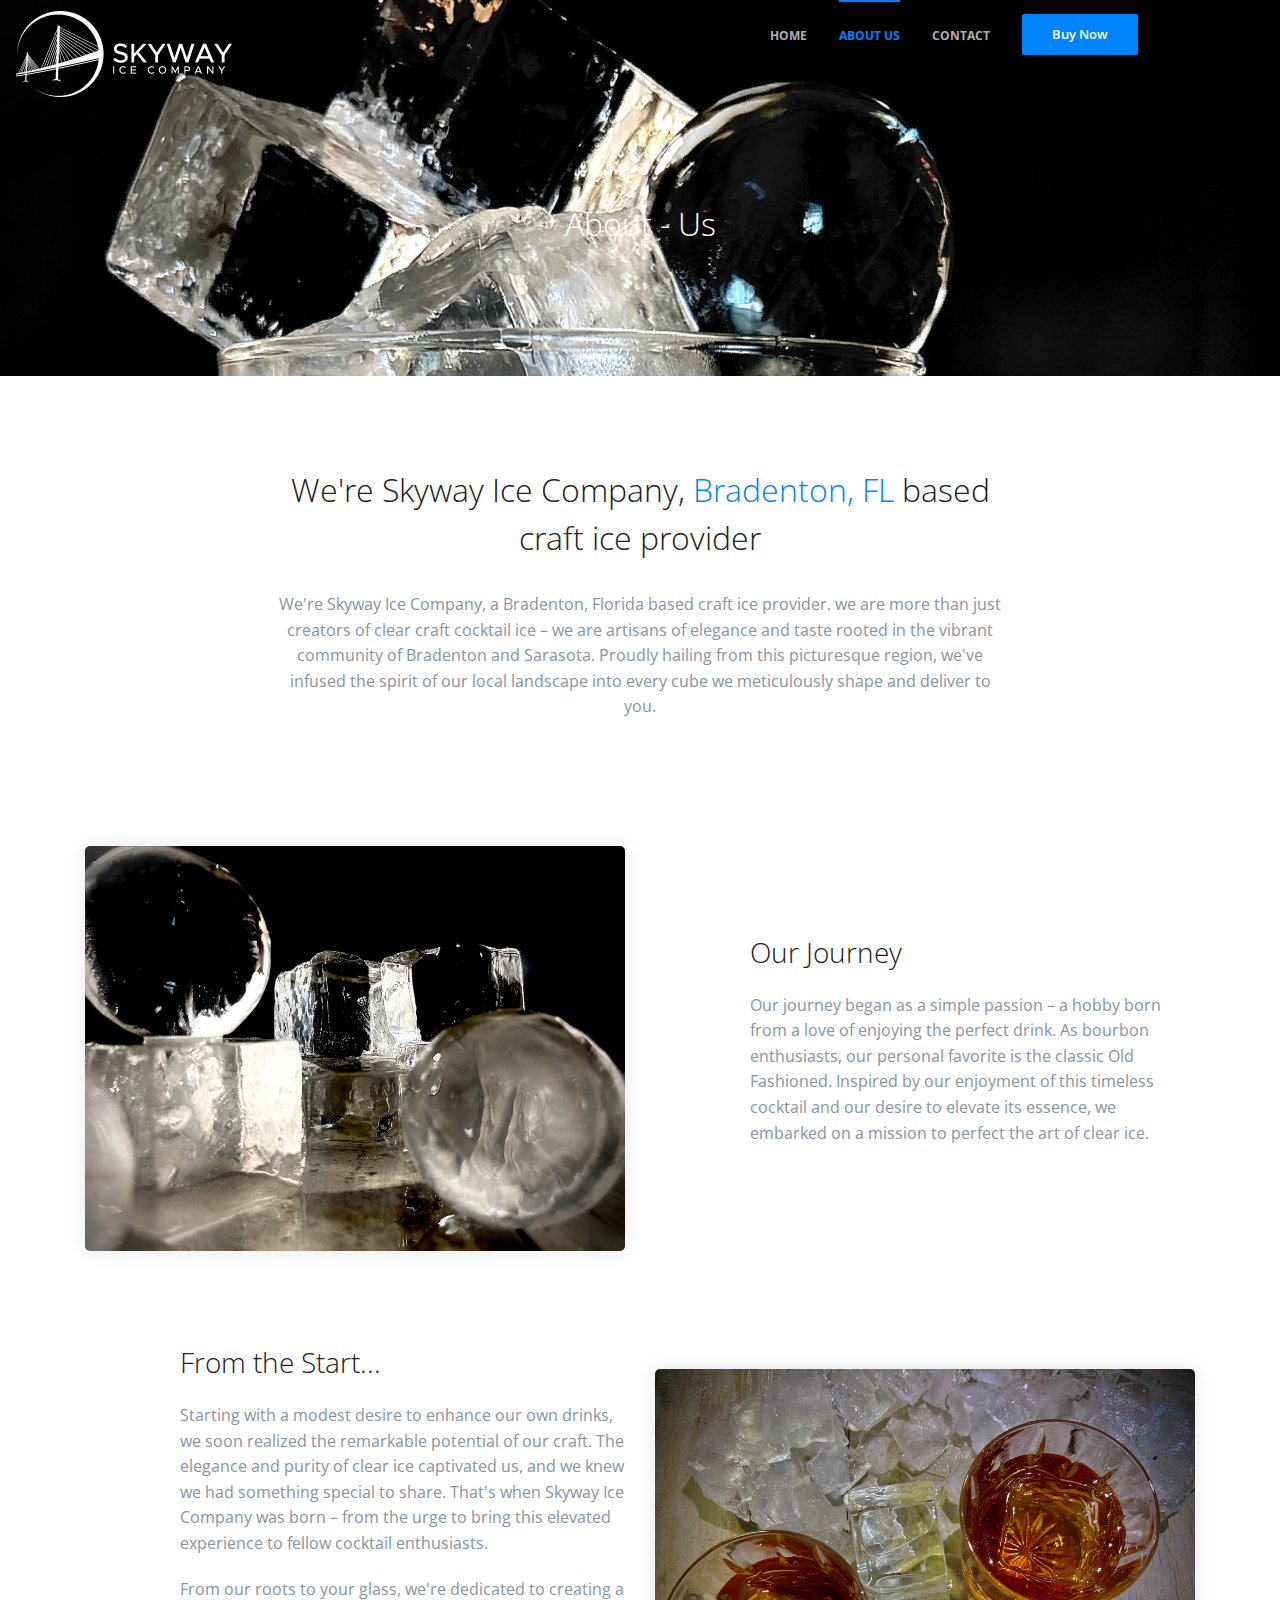
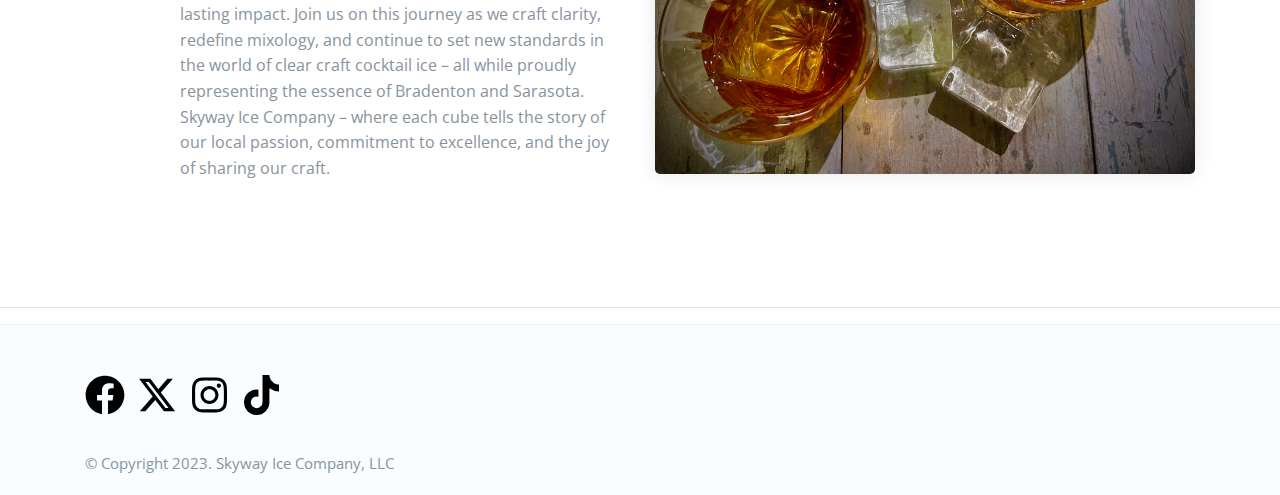
==== about.html @ d59b42d1 "next version" ====
<!-- SkywayHeader -->
<!DOCTYPE html>
<html lang="en">
<head>
    <meta charset="utf-8">
    <meta http-equiv="X-UA-Compatible" content="IE=edge">
    <meta name="viewport" content="width=device-width, initial-scale=1">
    <!-- The above 3 meta tags *must* come first in the head; any other head content must come *after* these tags -->
    <title>Skyway Ice Company</title>

    <!-- Bootstrap -->
    <link href="css/plugins/plugins.css" rel="stylesheet">
    <link href="plugins/ytplayer/jquery.mb.YTPlayer.min.css" rel="stylesheet">
    <!--dz parallaxer-->
    <link href="plugins/dzsparallaxer/dzsparallaxer.css" rel="stylesheet">
    <link href="plugins/dzsparallaxer/scroller.css" rel="stylesheet">
    <link href="plugins/dzsparallaxer/advancedscroller/plugin.css" rel="stylesheet">
    <!-- load css for cubeportfolio -->
    <link rel="stylesheet" type="text/css" href="plugins/cubeportfolio/css/cubeportfolio.min.css">
    <!--main css file-->
    <link href="css/style.css" rel="stylesheet">
    <link href="css/skywayice.css" rel="stylesheet">
    <!-- HTML5 shim and Respond.js for IE8 support of HTML5 elements and media queries -->
    <!-- WARNING: Respond.js doesn't work if you view the page via file:// -->
    <!--[if lt IE 9]>
      <script src="https://oss.maxcdn.com/html5shiv/3.7.2/html5shiv.min.js"></script>
      <script src="https://oss.maxcdn.com/respond/1.4.2/respond.min.js"></script>
    <![endif]-->
</head>
<body>
    <nav b-mib6rs82g8 class="navbar navbar-expand-lg navbar-light navbar-transparent navbar-sticky">
        <a b-mib6rs82g8 class="navbar-brand" href="index.html">
            <img b-mib6rs82g8 src="images/logo-light.png" alt="" class="logo-visible-desktop logo-default">
            <img b-mib6rs82g8 src="images/logo.png" alt="" class="logo-hidden-desktop logo-scroll">
        </a>
        <button b-mib6rs82g8 class="navbar-toggler" type="button" data-toggle="collapse" data-target="#navbarCollapse" aria-controls="navbarCollapse" aria-expanded="false" aria-label="Toggle navigation">
            <span b-mib6rs82g8 class="navbar-toggler-icon"></span>
        </button>
        <div b-mib6rs82g8 class="collapse navbar-collapse" id="navbarCollapse">
            <ul b-mib6rs82g8 class="navbar-nav  ml-auto">
                <li b-mib6rs82g8 class="nav-item ">
                    <a b-mib6rs82g8 class="nav-link" href="index.html">Home</a>
                </li>
                <li b-mib6rs82g8 class="nav-item active">
                    <a b-mib6rs82g8 class="nav-link" href="about.html">About Us</a>
                </li>
                <li b-mib6rs82g8 class="nav-item ">
                    <a b-mib6rs82g8 class="nav-link" href="contact.html">Contact</a>
                </li>
                <li b-mib6rs82g8 class="nav-item"><a b-mib6rs82g8 href="order.html" class=" btn btn-primary btn-lg">Buy Now</a></li>
            </ul>
        </div>
    </nav><!--/footer-->
    <!-- /SkywayHeader -->
    <div class="dzsparallaxer auto-init height-is-based-on-content " data-options='{   direction: "reverse"}'>
    <div class="divimage dzsparallaxer--target " style="width: 101%; height: 130%; background-image: url(images/ice_blackbg_1920x1000.jpg)">
    </div>

    <div class="container pt100 pb70">
        <div class="row pb50">
            <div class="col-md-8 ml-auto mr-auto wow bounceIn" data-wow-delay=".2s">
                <h3 class="h1 text-center font300  pt100 text-white">About - Us</h3>
            </div>
        </div>
    </div>
</div><!--parallax-->
<!--/.page-title-->

<div class="container pt90 pb60">
    <div class="row mb50">
        <div class="col-md-8 mr-auto ml-auto text-center">
            <h2 class="mb30">We're Skyway Ice Company, <span class='text-primary'>Bradenton, FL</span> based craft ice provider</h2>
            <p class="lead">
                We're Skyway Ice Company, a Bradenton, Florida based craft ice provider. we are more than just creators of clear craft cocktail ice – we are artisans of elegance and taste rooted in the vibrant community of Bradenton and Sarasota. Proudly hailing from this picturesque region, we've infused the spirit of our local landscape into every cube we meticulously shape and deliver to you.
            </p>
            
        </div>
    </div><!--row-->

</div>
<div class='container'>
    <div class='row'>
        <div class='col-md-12'>
            <div class='feature-col mb90'>
                <div class='row align-items-center'>
                    <div class='col-lg-6'>
                        <img src='images/aboutus_1.jpg' alt='' class='img-fluid'>
                    </div>
                    <div class='col-lg-5 ml-auto pt50-md'>
                        <h3 class="mb20">Our Journey </h3>
                        <p class='lead mb20'>
                            Our journey began as a simple passion – a hobby born from a love of enjoying the perfect drink. As bourbon enthusiasts, our personal favorite is the classic Old Fashioned. Inspired by our enjoyment of this timeless cocktail and our desire to elevate its essence, we embarked on a mission to perfect the art of clear ice.
                        </p>                        
                    </div>
                </div>
            </div><!--feature col-->
            <div class='feature-col mb90'>
                <div class='row align-items-center'>
                    
                    <div class='col-lg-5 ml-auto pt50-md'>
                        <h3 class="mb20">From the Start... </h3>
                        
                        <p class='lead mb20'>
                            Starting with a modest desire to enhance our own drinks, we soon realized the remarkable potential of our craft. The elegance and purity of clear ice captivated us, and we knew we had something special to share. That's when Skyway Ice Company was born – from the urge to bring this elevated experience to fellow cocktail enthusiasts.
                        </p>
                        <p class='lead mb20'>
                            From our roots to your glass, we're dedicated to creating a lasting impact. Join us on this journey as we craft clarity, redefine mixology, and continue to set new standards in the world of clear craft cocktail ice – all while proudly representing the essence of Bradenton and Sarasota. Skyway Ice Company – where each cube tells the story of our local passion, commitment to excellence, and the joy of sharing our craft.
                        </p>
                    </div>
                    <div class='col-lg-6'>
                        <img src='images/aboutus_2.jpg' alt='' class='img-fluid'>
                    </div>
                </div>
            </div><!--feature col-->
        </div>
    </div>
</div>
<hr>

    <!-- SkywayFooter -->
    <footer b-mib6rs82g8 class="footer">
        <div b-mib6rs82g8 class="container">
            <div b-mib6rs82g8 class="row">
                <div b-mib6rs82g8 class="col-md-12 col-lg-6">
                    <ul b-mib6rs82g8 class="social list-inline mb30">
                        <li b-mib6rs82g8 class="list-inline-item">
                            <a b-mib6rs82g8 href="https://www.facebook.com/skywayice">
                                <svg b-mib6rs82g8 xmlns="http://www.w3.org/2000/svg" height="2em" viewBox="0 0 512 512"><!--! Font Awesome Free 6.4.2 by fontawesome - https://fontawesome.com License - https://fontawesome.com/license (Commercial License) Copyright 2023 Fonticons, Inc. --><path b-mib6rs82g8 d="M504 256C504 119 393 8 256 8S8 119 8 256c0 123.78 90.69 226.38 209.25 245V327.69h-63V256h63v-54.64c0-62.15 37-96.48 93.67-96.48 27.14 0 55.52 4.84 55.52 4.84v61h-31.28c-30.8 0-40.41 19.12-40.41 38.73V256h68.78l-11 71.69h-57.78V501C413.31 482.38 504 379.78 504 256z" /></svg>
                            </a>
                        </li>
                        <li b-mib6rs82g8 class="list-inline-item">
                            <a b-mib6rs82g8 href="https://www.twitter.com/skywayice">
                                <svg b-mib6rs82g8 xmlns="http://www.w3.org/2000/svg" height="2em" viewBox="0 0 512 512"><!--! Font Awesome Free 6.4.2 by fontawesome - https://fontawesome.com License - https://fontawesome.com/license (Commercial License) Copyright 2023 Fonticons, Inc. --><path b-mib6rs82g8 d="M389.2 48h70.6L305.6 224.2 487 464H345L233.7 318.6 106.5 464H35.8L200.7 275.5 26.8 48H172.4L272.9 180.9 389.2 48zM364.4 421.8h39.1L151.1 88h-42L364.4 421.8z" /></svg>
                            </a>
                        </li>
                        <li b-mib6rs82g8 class="list-inline-item">
                            <a b-mib6rs82g8 href="https://www.instagram.com/skywayice">
                                <svg b-mib6rs82g8 xmlns="http://www.w3.org/2000/svg" height="2em" viewBox="0 0 448 512"><!--! Font Awesome Free 6.4.2 by fontawesome - https://fontawesome.com License - https://fontawesome.com/license (Commercial License) Copyright 2023 Fonticons, Inc. --><path b-mib6rs82g8 d="M224.1 141c-63.6 0-114.9 51.3-114.9 114.9s51.3 114.9 114.9 114.9S339 319.5 339 255.9 287.7 141 224.1 141zm0 189.6c-41.1 0-74.7-33.5-74.7-74.7s33.5-74.7 74.7-74.7 74.7 33.5 74.7 74.7-33.6 74.7-74.7 74.7zm146.4-194.3c0 14.9-12 26.8-26.8 26.8-14.9 0-26.8-12-26.8-26.8s12-26.8 26.8-26.8 26.8 12 26.8 26.8zm76.1 27.2c-1.7-35.9-9.9-67.7-36.2-93.9-26.2-26.2-58-34.4-93.9-36.2-37-2.1-147.9-2.1-184.9 0-35.8 1.7-67.6 9.9-93.9 36.1s-34.4 58-36.2 93.9c-2.1 37-2.1 147.9 0 184.9 1.7 35.9 9.9 67.7 36.2 93.9s58 34.4 93.9 36.2c37 2.1 147.9 2.1 184.9 0 35.9-1.7 67.7-9.9 93.9-36.2 26.2-26.2 34.4-58 36.2-93.9 2.1-37 2.1-147.8 0-184.8zM398.8 388c-7.8 19.6-22.9 34.7-42.6 42.6-29.5 11.7-99.5 9-132.1 9s-102.7 2.6-132.1-9c-19.6-7.8-34.7-22.9-42.6-42.6-11.7-29.5-9-99.5-9-132.1s-2.6-102.7 9-132.1c7.8-19.6 22.9-34.7 42.6-42.6 29.5-11.7 99.5-9 132.1-9s102.7-2.6 132.1 9c19.6 7.8 34.7 22.9 42.6 42.6 11.7 29.5 9 99.5 9 132.1s2.7 102.7-9 132.1z" /></svg>
                            </a>
                        </li>
                        <li b-mib6rs82g8 class="list-inline-item">
                            <a b-mib6rs82g8 href="https://www.tiktok.com/@skywayicecompany">
                                <svg b-mib6rs82g8 xmlns="http://www.w3.org/2000/svg" height="2em" viewBox="0 0 448 512"><!--! Font Awesome Free 6.4.2 by fontawesome - https://fontawesome.com License - https://fontawesome.com/license (Commercial License) Copyright 2023 Fonticons, Inc. --><path b-mib6rs82g8 d="M448,209.91a210.06,210.06,0,0,1-122.77-39.25V349.38A162.55,162.55,0,1,1,185,188.31V278.2a74.62,74.62,0,1,0,52.23,71.18V0l88,0a121.18,121.18,0,0,0,1.86,22.17h0A122.18,122.18,0,0,0,381,102.39a121.43,121.43,0,0,0,67,20.14Z" /></svg>
                            </a>
                        </li>
                    </ul>
                    <span b-mib6rs82g8 class="font400">&copy; Copyright 2023. Skyway Ice Company, LLC</span>
                </div><!--/.column-->
            </div><!--/.row-->
        </div><!--/.container-->
    </footer><!--/.footer-->
    <script src="js/bundle/bundle.js" type="text/javascript"></script>
    <script src="js/versa.custom.js"></script>
    
</body>
</html>
<!-- /SkywayFooter -->
---- plugins/dzsparallaxer/dzsparallaxer.css ----
/*
 * Author: Digital Zoom Studio
 * Website: http://digitalzoomstudio.net/
 * Portfolio: http://codecanyon.net/user/ZoomIt/portfolio
 *
 * Version: 1.31
 *
 */
@-webkit-keyframes keyframes-rotate {
  0% {
    transform: rotate(0deg);
    -webkit-transform: rotate(0deg); }
  50% {
    transform: rotate(180deg);
    -webkit-transform: rotate(180deg); }
  100% {
    transform: rotate(360deg);
    -webkit-transform: rotate(360deg); } }
@keyframes keyframes-rotate {
  0% {
    transform: rotate(0deg);
    -webkit-transform: rotate(0deg); }
  50% {
    transform: rotate(180deg);
    -webkit-transform: rotate(180deg); }
  100% {
    transform: rotate(360deg);
    -webkit-transform: rotate(360deg); } }
.dzsparallaxer:not(.mode-oneelement) {
  height: 300px;
  overflow: hidden;
  background-color: #1c1a17;
  position: relative;
  transition-property: height;
  transition-duration: 0.3s;
  -moz-transition-property: height;
  -moz-transition-duration: 0.3s;
  -webkit-transition-property: height;
  -webkit-transition-duration: 0.3s;
  -o-transition-property: height;
  -o-transition-duration: 0.3s;
  -ms-transition-property: height;
  -ms-transition-duration: 0.3s;
  -ms-transition-timing-function: ease-in;
  -webkit-transition-timing-function: ease-in;
  -moz-transition-timing-function: ease-in;
  -o-transition-timing-function: ease-in;
  transition-timing-function: ease-in; }
  .dzsparallaxer:not(.mode-oneelement) .dzsparallaxer--target {
    position: relative; }
  .dzsparallaxer:not(.mode-oneelement) .dzsparallaxer--target.position-absolute {
    position: absolute;
    top: 0;
    left: 0; }
  .dzsparallaxer:not(.mode-oneelement) .dzsparallaxer--blackoverlay {
    position: absolute;
    opacity: 0;
    background-color: rgba(0, 0, 0, 0.9);
    top: 0;
    left: 0;
    width: 100%;
    height: 100%;
    pointer-events: none; }
  .dzsparallaxer:not(.mode-oneelement) .big-text {
    position: absolute;
    text-align: center;
    width: 80%;
    left: 10%;
    font-size: 40px;
    font-weight: 300;
    top: 70px;
    color: #eee;
    line-height: 1.5;
    font-style: italic;
    text-shadow: 1px 1px 1px rgba(0, 0, 0, 0.3);
    opacity: 0.7; }
    .dzsparallaxer:not(.mode-oneelement) .big-text .smaller {
      font-size: 60%; }
  .dzsparallaxer:not(.mode-oneelement) > .container, .dzsparallaxer:not(.mode-oneelement) > .row, .dzsparallaxer:not(.mode-oneelement) > p, .dzsparallaxer:not(.mode-oneelement) > div {
    position: relative; }
  .dzsparallaxer:not(.mode-oneelement) .center-it {
    position: absolute;
    left: 50%;
    top: 50%;
    transform: translate(-50%, -50%);
    -webkit-transform: translate(-50%, -50%);
    -ms-transform: translate(-50%, -50%); }
  .dzsparallaxer:not(.mode-oneelement) .center-it-vertically {
    position: absolute;
    top: 50%;
    transform: translateY(-50%);
    -webkit-transform: translateY(-50%);
    -ms-transform: translateY(-50%);
    padding: 10px; }
  .dzsparallaxer:not(.mode-oneelement) *[class^="dzsprxseparator--"] {
    position: absolute;
    bottom: -1px;
    left: 0;
    width: 100%; }
    .dzsparallaxer:not(.mode-oneelement) *[class^="dzsprxseparator--"] .display-block {
      display: block; }
  .dzsparallaxer:not(.mode-oneelement) *[class^="dzsprxseparator--"].top {
    bottom: auto;
    top: 0; }
  .dzsparallaxer:not(.mode-oneelement) *[class^="dzsprxseparator--"].flippedY {
    transform: scaleY(-1); }
  .dzsparallaxer:not(.mode-oneelement) *[class^="dzsprxseparator--"].flippedX {
    transform: scaleX(-1); }
  .dzsparallaxer:not(.mode-oneelement) *[class^="dzsprxseparator--"].flippedXY {
    transform: scale(-1, -1); }

.dzsparallaxer.wait-readyall .dzsparallaxer--target {
  opacity: 0;
  transition-property: height, opacity;
  transition-duration: 0.5s;
  -moz-transition-property: height, opacity;
  -moz-transition-duration: 0.5s;
  -webkit-transition-property: height, opacity;
  -webkit-transition-duration: 0.5s;
  -o-transition-property: height, opacity;
  -o-transition-duration: 0.5s;
  -ms-transition-property: height, opacity;
  -ms-transition-duration: 0.5s;
  -ms-transition-timing-function: ease-in;
  -webkit-transition-timing-function: ease-in;
  -moz-transition-timing-function: ease-in;
  -o-transition-timing-function: ease-in;
  transition-timing-function: ease-in; }

.dzsparallaxer.mode-oneelement {
  position: relative; }

.dzsparallaxer.wait-readyall.dzsprx-readyall .dzsparallaxer--target {
  opacity: 1;
  visibility: visible; }

.dzsparallaxer.use-loading .dzsparallaxer--target {
  opacity: 0;
  visibility: hidden;
  transition-property: opacity, visibility;
  transition-duration: 0.7s;
  -moz-transition-property: opacity, visibility;
  -moz-transition-duration: 0.7s;
  -webkit-transition-property: opacity, visibility;
  -webkit-transition-duration: 0.7s;
  -o-transition-property: opacity, visibility;
  -o-transition-duration: 0.7s;
  -ms-transition-property: opacity, visibility;
  -ms-transition-duration: 0.7s;
  -ms-transition-timing-function: ease-in;
  -webkit-transition-timing-function: ease-in;
  -moz-transition-timing-function: ease-in;
  -o-transition-timing-function: ease-in;
  transition-timing-function: ease-in; }
.dzsparallaxer.use-loading .preloader-semicircles {
  transition-property: all;
  transition-duration: 0.3s;
  -moz-transition-property: all;
  -moz-transition-duration: 0.3s;
  -webkit-transition-property: all;
  -webkit-transition-duration: 0.3s;
  -o-transition-property: all;
  -o-transition-duration: 0.3s;
  -ms-transition-property: all;
  -ms-transition-duration: 0.3s;
  -ms-transition-timing-function: ease-in;
  -webkit-transition-timing-function: ease-in;
  -moz-transition-timing-function: ease-in;
  -o-transition-timing-function: ease-in;
  transition-timing-function: ease-in; }

.dzsparallaxer.simple-parallax.use-loading .dzsparallaxer--target {
  opacity: 0;
  visibility: hidden; }

.dzsparallaxer.height-is-based-on-content {
  height: auto;
  padding: 0 !important; }
  .dzsparallaxer.height-is-based-on-content .dzs-container {
    padding: 45px 0; }
  .dzsparallaxer.height-is-based-on-content .dzsparallaxer--target {
    position: absolute; }
  .dzsparallaxer.height-is-based-on-content > div {
    position: relative; }

.dzsparallaxer.use-loading.loaded .dzsparallaxer--target {
  opacity: 1;
  visibility: visible; }
.dzsparallaxer.use-loading.loaded .preloader-semicircles {
  transform: translate3d(0, -50px, 0);
  opacity: 0;
  visibility: hidden; }

.dzsparallaxer.allbody {
  width: 100%;
  height: 100%;
  position: fixed;
  top: 0;
  left: 0;
  z-index: -1; }

.divimage {
  background-size: cover;
  background-position: center center; }

.dzsparallaxer.is-ie-11 .simple-parallax-inner {
  clip: auto; }
  .dzsparallaxer.is-ie-11 .simple-parallax-inner .divimage.dzsparallaxer--target {
    background-attachment: fixed;
    position: relative; }

.dzsparallaxer.simple-parallax {
  overflow: hidden;
  -webkit-backface-visibility: hidden;
  -moz-backface-visibility: hidden;
  backface-visibility: hidden; }
  .dzsparallaxer.simple-parallax .simple-parallax-inner {
    position: absolute;
    top: 0;
    left: 0;
    width: 100%;
    height: 100%;
    clip: rect(0, auto, auto, 0); }
  .dzsparallaxer.simple-parallax .dzsparallaxer--target {
    position: static;
    top: 0;
    left: 0;
    width: 100%;
    height: 100%;
    position: fixed;
    pointer-events: none;
    -webkit-backface-visibility: hidden;
    -moz-backface-visibility: hidden;
    backface-visibility: hidden; }
  .dzsparallaxer.simple-parallax .simple-parallax-inner.is-image {
    position: absolute;
    top: 0;
    left: 0;
    width: 100%;
    height: 100%;
    clip: auto; }
    .dzsparallaxer.simple-parallax .simple-parallax-inner.is-image > .divimage {
      position: absolute;
      background-attachment: fixed;
      background-repeat: no-repeat; }
  .dzsparallaxer.simple-parallax.simple-parallax--is-only-image .simple-parallax-inner {
    position: absolute;
    top: 0;
    left: 0;
    width: 100%;
    height: 100%;
    clip: auto; }
    .dzsparallaxer.simple-parallax.simple-parallax--is-only-image .simple-parallax-inner > .divimage {
      position: absolute;
      background-attachment: fixed; }
  .dzsparallaxer.simple-parallax.simple-parallax--is-only-image.under-500 .simple-parallax-inner > .divimage {
    background-attachment: local; }

.blur-it {
  filter: blur(20px);
  -webkit-filter: blur(20px); }

.dzsparallaxer div.semi-black-overlay {
  position: absolute;
  top: 0;
  left: 0;
  width: 100%;
  height: 100%;
  background: -moz-linear-gradient(top, rgba(0, 0, 0, 0.2) 0%, rgba(0, 0, 0, 0.6) 100%);
  background: -webkit-gradient(linear, left top, left bottom, color-stop(0%, rgba(0, 0, 0, 0.2)), color-stop(100%, rgba(0, 0, 0, 0.6)));
  background: -webkit-linear-gradient(top, rgba(0, 0, 0, 0.2) 0%, rgba(0, 0, 0, 0.6) 100%);
  background: -o-linear-gradient(top, rgba(0, 0, 0, 0.2) 0%, rgba(0, 0, 0, 0.6) 100%);
  background: -ms-linear-gradient(top, rgba(0, 0, 0, 0.2) 0%, rgba(0, 0, 0, 0.6) 100%);
  background: linear-gradient(to bottom, rgba(0, 0, 0, 0.2) 0%, rgba(0, 0, 0, 0.6) 100%);
  filter: progid:DXImageTransform.Microsoft.gradient( startColorstr='#33000000', endColorstr='#99000000',GradientType=0 ); }

.radial-bg {
  position: absolute; }

.color-white {
  color: #fff; }

.row-inline {
  font-size: 0; }
  .row-inline .col-md-6 {
    font-size: 15px;
    display: inline-block;
    vertical-align: middle;
    float: none; }

.dzs-row-inline {
  font-size: 0; }
  .dzs-row-inline .dzs-col-md-6 {
    font-size: 13px;
    display: inline-block;
    vertical-align: middle;
    float: none; }

@media (max-width: 992px) {
  .row-inline .col-md-6 {
    width: 100%;
    margin-bottom: 15px;
    padding: 0 30px 15px; } }
.separator-black-grey polygon, .separator-black-grey polyline, .separator-black-grey path {
  fill: #222; }

.separator-white-grey polygon, .separator-white-grey polyline, .separator-white-grey path {
  fill: #ddd; }

.dzs-container {
  padding-right: 15px;
  padding-left: 15px;
  margin-right: auto;
  margin-left: auto;
  max-width: 1170px;
  margin: 0 auto; }

.dzs-row {
  margin-right: -15px;
  margin-left: -15px; }

.dzs-col-md-6 {
  width: 50%;
  float: left;
  min-height: 1px;
  padding-right: 15px;
  padding-left: 15px; }

@-webkit-keyframes preloader-semicircles-tween {
  0% {
    transform: rotate(0deg);
    -webkit-transform: rotate(0deg); }
  50% {
    transform: rotate(180deg);
    -webkit-transform: rotate(180deg); }
  100% {
    transform: rotate(360deg);
    -webkit-transform: rotate(360deg); } }
@keyframes preloader-semicircles-tween {
  0% {
    transform: rotate(0deg);
    -webkit-transform: rotate(0deg); }
  50% {
    transform: rotate(180deg);
    -webkit-transform: rotate(180deg); }
  100% {
    transform: rotate(360deg);
    -webkit-transform: rotate(360deg); } }
.preloader-semicircles {
  width: 15px;
  height: 15px;
  background: rgba(230, 50, 50, 0.9);
  border-radius: 50px;
  position: absolute;
  top: 50%;
  left: 50%;
  opacity: 0.7;
  visibility: visible;
  pointer-events: none;
  margin-left: -15px;
  margin-right: -15px;
  animation: preloader-semicircles-tween 1.4s infinite linear;
  -webkit-animation: preloader-semicircles-tween 1.4s infinite linear; }

body .dzsparallaxer .preloader-semicircles {
  position: absolute; }

.preloader-semicircles:after {
  position: absolute;
  width: 25px;
  height: 25px;
  border-top: 5px solid #c83232;
  border-bottom: 5px solid #c83232;
  border-left: 5px solid transparent;
  border-right: 5px solid transparent;
  border-radius: 25px;
  content: '';
  top: -10px;
  left: -10px;
  box-sizing: content-box; }

.center-it {
  position: absolute;
  left: 50%;
  top: 50%;
  transform: translate(-50%, -50%);
  -webkit-transform: translate(-50%, -50%);
  -ms-transform: translate(-50%, -50%); }

.dzs-colcontainer {
  margin-left: -15px;
  margin-right: -15px;
  -moz-box-sizing: border-box;
  -webkit-box-sizing: border-box;
  box-sizing: border-box; }

.dzs-colcontainer-w {
  width: 1230px;
  padding: 0 30px;
  max-width: 100%;
  min-height: 1px; }

.dzs-colcontainer.row-inline {
  font-size: 0; }
  .dzs-colcontainer.row-inline *[class*="dzs-col-"] {
    float: none;
    display: inline-block;
    font-size: 13px;
    vertical-align: middle; }

.dzs-colcontainer:after {
  display: block;
  content: "";
  clear: both; }

*[class*="dzs-col-"] {
  float: left;
  padding-left: 15px;
  padding-right: 15px; }

.dzs-col-3 {
  width: 25%;
  padding-left: 15px;
  padding-right: 15px; }

.dzs-col-4 {
  width: 33.3%;
  padding-left: 15px;
  padding-right: 15px; }

.dzs-col-8 {
  width: 66.6%;
  padding-left: 15px;
  padding-right: 15px; }

.dzs-col-6 {
  width: 50%;
  padding-left: 15px;
  padding-right: 15px; }

.dzs-col-12 {
  width: 100%;
  padding-left: 15px;
  padding-right: 15px; }

.dzsparallaxer--team-members-con {
  width: 70%;
  max-width: 1100px;
  margin: 0 auto; }

.dzsparallaxer.under-760 .dzsparallaxer--team-members-con {
  width: 100%; }

.dzsparallaxer--team-member-con {
  text-align: center; }
  .dzsparallaxer--team-member-con img {
    max-width: 100%; }
  .dzsparallaxer--team-member-con .team-member--title {
    color: #fff;
    text-transform: uppercase;
    margin-top: 15px;
    line-height: 1;
    font-size: 15px; }
  .dzsparallaxer--team-member-con .team-member--subtitle {
    opacity: 0.5;
    margin-top: 10px;
    line-height: 1.5;
    background-color: #FFFFFF;
    color: #111;
    padding: 5px; }

.center-it {
  position: absolute;
  top: 50%;
  left: 50%;
  transform: translate(-50%, -50%);
  -webkit-transform: translate(-50%, -50%); }

.black-leg-bar {
  height: 2px;
  left: -20px;
  background-color: #222222;
  width: 40px; }

.white-leg-bar {
  height: 2px;
  left: -20px;
  background-color: #ffffff;
  width: 40px; }

.light-grey-box, .lighter-grey-box, .dark-grey-box, .darker-grey-box, .white-white-box {
  background-color: #ccc;
  color: #222;
  padding: 20px;
  font-size: 17px;
  line-height: 1.8; }

.dark-grey-box {
  background-color: #444444;
  color: #ffffff; }

.darker-grey-box {
  background-color: #333;
  color: #ffffff; }

.lighter-grey-box {
  background-color: #dddddd; }

.offset-left-10px {
  margin-left: -10px; }

.offset-right-10px {
  margin-right: -10px; }

.white-white-box {
  background-color: #ffffff; }

.dzsparallaxer.blockquote-box {
  padding: 25px 30px 20px;
  font-size: 23px;
  font-weight: 300;
  font-style: italic; }
  .dzsparallaxer.blockquote-box p:last-child {
    margin-bottom: 0; }

.dzsparallaxer.blockquote-box:before, .dzsparallaxer.blockquote-box:after {
  content: "";
  background: url('data:image/svg+xml;utf8,<svg version="1.1" id="Layer_1" xmlns="http://www.w3.org/2000/svg" xmlns:xlink="http://www.w3.org/1999/xlink" x="0px" y="0px" width="22px" height="22px" viewBox="0 0 30 30" enable-background="new 0 0 30 30" xml:space="preserve"> <g> <path d="M13.645,8.35c-2.256,2.016-3.384,4.068-3.384,6.156c0,2.088,0.864,3.733,2.592,4.932c-0.048,1.152-0.444,2.124-1.188,2.916 c-0.745,0.792-1.645,1.188-2.7,1.188c-2.64,0-3.96-1.439-3.96-4.319c0-1.968,0.731-4.115,2.196-6.444 c1.464-2.328,3.348-4.14,5.651-5.436L13.645,8.35z M24.085,8.35c-2.257,2.016-3.384,4.068-3.384,6.156 c0,2.088,0.864,3.733,2.592,4.932c-0.049,1.152-0.444,2.124-1.188,2.916c-0.745,0.792-1.646,1.188-2.7,1.188 c-2.641,0-3.96-1.439-3.96-4.319c0-1.968,0.73-4.115,2.195-6.444c1.464-2.328,3.349-4.14,5.652-5.436L24.085,8.35z"/> </g> </svg>');
  position: absolute;
  top: 5px;
  left: 5px;
  width: 22px;
  height: 22px;
  opacity: 0.5; }

.dzsparallaxer.blockquote-box:after {
  content: "";
  top: auto;
  left: auto;
  right: 5px;
  bottom: 5px;
  transform: scaleX(-1); }

/*# sourceMappingURL=dzsparallaxer.css.map */
---- plugins/dzsparallaxer/scroller.css ----
/*
 * Author: Digital Zoom Studio
 * Website: http://digitalzoomstudio.net/
 * Portfolio: http://codecanyon.net/user/ZoomIt/portfolio
 *
 * Version: 5.01
 */
/*functional styling*/
.scroller-con {
  position: relative;
  width: 100%;
  height: 200px;
  opacity: 0;
  transition-property: opacity, visibility, top;
  transition-duration: 0.3s;
  transition-timing-function: ease-out;
  -moz-transition-property: opacity, visibility, top;
  -moz-transition-duration: 0.3s;
  -moz-transition-timing-function: ease-out;
  -webkit-transition-property: opacity, visibility, top;
  -webkit-transition-duration: 0.3s;
  -webkit-transition-timing-function: ease-out;
  -o-transition-property: opacity, visibility, top;
  -o-transition-duration: 0.3s;
  -o-transition-timing-function: ease-out;
  -ms-transition-property: opacity, visibility, top;
  -ms-transition-duration: 0.3s;
  -ms-transition-timing-function: ease-out;
  -moz-box-sizing: border-box;
  -webkit-box-sizing: border-box;
  box-sizing: border-box; }
  .scroller-con * {
    -moz-box-sizing: border-box;
    -webkit-box-sizing: border-box;
    box-sizing: border-box; }
  .scroller-con .scroller {
    overflow: hidden;
    position: absolute;
    left: 0;
    top: 0;
    width: 100%;
    height: 100%; }
    .scroller-con .scroller .inner {
      position: absolute !important; }
    .scroller-con .scroller .real-inner {
      position: absolute;
      top: 0;
      left: 0; }
  .scroller-con .scrollbar .scrollbary.animatetoptoo {
    transition-property: opacity, visibility, top;
    transition-duration: 0.3s;
    transition-timing-function: ease-out;
    -moz-transition-property: opacity, visibility, top;
    -moz-transition-duration: 0.3s;
    -moz-transition-timing-function: ease-out;
    -webkit-transition-property: opacity, visibility, top;
    -webkit-transition-duration: 0.3s;
    -webkit-transition-timing-function: ease-out;
    -o-transition-property: opacity, visibility, top;
    -o-transition-duration: 0.3s;
    -o-transition-timing-function: ease-out;
    -ms-transition-property: opacity, visibility, top;
    -ms-transition-duration: 0.3s;
    -ms-transition-timing-function: ease-out; }
  .scroller-con .scroller::-webkit-scrollbar {
    display: none; }

.scroller-con.safe {
  opacity: 1; }

.scroller-con.type-scrollTop {
  overflow: hidden;
  height: auto; }
  .scroller-con.type-scrollTop .scrollbary_bg, .scroller-con.type-scrollTop .scrollbary {
    position: fixed; }

.scroller-con.dzsscr-inited {
  opacity: 1; }

.inner.inner-for-horizontal {
  white-space: nowrap;
  width: auto; }
  .inner.inner-for-horizontal > img {
    max-width: none; }

.scroller-con.auto-height {
  height: auto; }
  .scroller-con.auto-height .scroller {
    position: relative;
    height: auto; }
    .scroller-con.auto-height .scroller .inner {
      position: relative !important;
      display: inline-block; }
    .scroller-con.auto-height .scroller .real-inner {
      position: relative;
      top: 0;
      left: 0; }
  .scroller-con.auto-height .scroller::-webkit-scrollbar {
    display: none; }

.scroller-con.overflow-visible .scroller {
  overflow: visible; }

.scroller-con.overflow-x-visible .scroller {
  overflow: visible;
  overflow-y: hidden;
  overflow-x: visible; }

.scroller-con.easing .inner {
  transition-property: left, top;
  transition-duration: 0.3s;
  transition-timing-function: ease-out;
  -moz-transition-property: left, top;
  -moz-transition-duration: 0.3s;
  -moz-transition-timing-function: ease-out;
  -webkit-transition-property: left, top;
  -webkit-transition-duration: 0.3s;
  -webkit-transition-timing-function: ease-out;
  -o-transition-property: left, top;
  -o-transition-duration: 0.3s;
  -o-transition-timing-function: ease-out;
  -ms-transition-property: left, top;
  -ms-transition-duration: 0.3s;
  -ms-transition-timing-function: ease-out; }

.scroller-con .scrollbar.easing > * {
  transition-property: left, top;
  transition-duration: 0.7s;
  transition-timing-function: ease-out;
  -moz-transition-property: left, top;
  -moz-transition-duration: 0.7s;
  -moz-transition-timing-function: ease-out;
  -webkit-transition-property: left, top;
  -webkit-transition-duration: 0.7s;
  -webkit-transition-timing-function: ease-out;
  -o-transition-property: left, top;
  -o-transition-duration: 0.7s;
  -o-transition-timing-function: ease-out;
  -ms-transition-property: left, top;
  -ms-transition-duration: 0.7s;
  -ms-transition-timing-function: ease-out; }

.scroller-con .scrollbary {
  position: absolute;
  cursor: pointer; }

.scroller-con .scrollbary_bg {
  position: absolute;
  cursor: pointer; }

.scroller-con .scrollbarx {
  position: absolute;
  cursor: pointer; }

.scroller-con .scrollbarx_bg {
  position: absolute;
  cursor: pointer; }

.scroller-con.swipe-enabled {
  cursor: move;
  cursor: -moz-grab;
  cursor: grab;
  cursor: url(styleimg/openhand.cur) 4 4, move; }

.scroller-con.swipe-enabled.closedhand {
  cursor: url(styleimg/closedhand.cur) 4 4, move; }

/*estethic styling*/
/* skin_default */
.scroller-con.skin_default .scrollbarx {
  width: 60px;
  height: 7px;
  left: 0;
  bottom: -10px;
  background: #5896c6;
  border-radius: 2px; }
.scroller-con.skin_default .scrollbarx_bg {
  height: 7px;
  left: 0;
  bottom: -10px;
  background: #eee;
  border-radius: 5px; }
.scroller-con.skin_default .scrollbary {
  width: 10px;
  height: 60px;
  top: 0;
  right: -11px;
  background: #5896c6;
  border-radius: 2px; }
.scroller-con.skin_default .scrollbary_bg {
  width: 10px;
  top: 0;
  right: -11px;
  background: #eee;
  border-radius: 5px; }

.scroller-con.dir-ver .scroller {
  width: calc(100% - 16px); }

.scroller-con.skin_apple.dir-ver .scroller {
  width: 100%; }

/* skin_alternate */
.scroller-con.skin_alternate {
  margin-bottom: 40px; }
  .scroller-con.skin_alternate .scrollbarx {
    width: 200px;
    height: 30px;
    left: 0;
    bottom: -30px;
    background: yellow; }
  .scroller-con.skin_alternate .scrollbarx_bg {
    height: 30px;
    left: 0;
    bottom: -30px;
    background: #000; }
  .scroller-con.skin_alternate .scrollbary {
    width: 7px;
    height: 60px;
    top: 0;
    right: -10px;
    background: transparent url("styleimg/scroller1.png"); }
  .scroller-con.skin_alternate .scrollbary_bg {
    width: 7px;
    top: 0;
    right: -10px;
    background: #eee; }

/*Skin 3*/
.scroller-con.skin_blackwhite {
  margin-top: 30px; }

.scroller-con.skin_blackwhite .scrollbarx {
  position: absolute;
  width: 35px;
  height: 10px;
  left: 0;
  top: -15px;
  background: url("styleimg/s3scrollerx.png");
  cursor: pointer; }

.scroller-con.skin_blackwhite .scrollbarx_bg {
  position: absolute;
  height: 1px;
  left: 0;
  top: -10px;
  background: #eee;
  cursor: pointer; }

.scroller-con.skin_blackwhite .scrollbary {
  width: 10px;
  height: 35px;
  top: 0;
  right: -15px;
  background: url("styleimg/s3scrollery.png"); }

.scroller-con.skin_blackwhite .scrollbary_bg {
  position: absolute;
  width: 1px;
  top: 0;
  right: -10px;
  background: #fff;
  cursor: pointer; }

/*======Skin-Progress*/
.scroller-con.skin_progress .scrollbarx {
  width: 60px;
  height: 19px;
  left: 0;
  bottom: -20px;
  background-image: url("styleimg/progress.png");
  border-radius: 15px; }

.scroller-con.skin_progress .scrollbarx_bg {
  height: 19px;
  left: 0;
  bottom: -20px;
  background: #191d21;
  border-radius: 15px;
  border: 1px solid #1a1a1a;
  box-shadow: 0 0 4px 0px rgba(0, 0, 0, 0.3);
  -moz-box-sizing: border-box;
  -webkit-box-sizing: border-box;
  box-sizing: border-box; }

.scroller-con.skin_progress .scrollbary {
  width: 19px;
  height: 60px;
  top: 0;
  right: -28px;
  background-image: url("styleimg/progressy.png");
  border-radius: 15px; }

.scroller-con.skin_progress .scrollbary_bg {
  width: 19px;
  top: 0;
  right: -28px;
  background: #191d21;
  border-radius: 15px;
  border: 1px solid #1a1a1a;
  box-shadow: 0 0 4px 0px rgba(0, 0, 0, 0.3);
  -moz-box-sizing: border-box;
  -webkit-box-sizing: border-box;
  box-sizing: border-box; }

/*======Skin_ProgressBox*/
.scroller-con.skin_progressbox .scrollbarx {
  width: 60px;
  height: 19px;
  left: 0;
  bottom: -16px;
  background-image: url("styleimg/progressblue.png"); }

.scroller-con.skin_progressbox .scrollbarx_bg {
  height: 19px;
  left: 0;
  bottom: -16px;
  background: #191d21;
  border: 1px solid #1a1a1a;
  box-shadow: 0 0 4px 0px rgba(0, 0, 0, 0.3);
  -moz-box-sizing: border-box;
  -webkit-box-sizing: border-box;
  box-sizing: border-box; }

.scroller-con.skin_progressbox .scrollbary {
  width: 19px;
  height: 60px;
  top: 0;
  right: -28px;
  background-image: url("styleimg/progressy.png");
  border-radius: 15px; }

.scroller-con.skin_progressbox .scrollbary_bg {
  width: 19px;
  top: 0;
  right: -28px;
  background: #191d21;
  border: 1px solid #1a1a1a;
  box-shadow: 0 0 4px 0px rgba(0, 0, 0, 0.3);
  -moz-box-sizing: border-box;
  -webkit-box-sizing: border-box;
  box-sizing: border-box; }

/*skin slider*/
.scroller-con.skin_slider .scrollbarx {
  width: 60px;
  height: 7px;
  left: 0;
  bottom: -10px;
  background: #5896c6;
  border-radius: 2px; }

.scroller-con.skin_slider .scrollbarx_bg {
  height: 7px;
  left: 0;
  bottom: -10px;
  background: #eee;
  border-radius: 5px; }

.scroller-con.skin_slider .scrollbary {
  width: 30px;
  height: 30px;
  top: 0;
  right: -30px;
  background-image: url("styleimg/handle.png");
  background-repeat: no-repeat;
  background-position: center center; }

.scroller-con.skin_slider .scrollbary_bg {
  width: 7px;
  top: 0;
  right: -18px;
  background: #282a31;
  border-radius: 15px;
  border: 1px solid #1a1a1a;
  box-shadow: 0 0 4px 0px rgba(0, 0, 0, 0.3);
  -moz-box-sizing: border-box;
  -webkit-box-sizing: border-box;
  box-sizing: border-box; }

.scroller-con.skin_slider.scrollbars-inset .scrollbary {
  right: 0px; }
.scroller-con.skin_slider.scrollbars-inset .scrollbary_bg {
  right: 0px; }
.scroller-con.skin_slider.scrollbars-inset .scrollbarx {
  bottom: 0px; }
.scroller-con.skin_slider.scrollbars-inset .scrollbarx_bg {
  bottom: 10px; }

/*skin slider*/
.scroller-con.skin_slider .scrollbarx {
  width: 30px;
  height: 30px;
  left: 0;
  bottom: -31px;
  background-color: transparent;
  background-image: url("styleimg/handle.png");
  background-repeat: no-repeat;
  background-position: center center; }

.scroller-con.skin_slider .scrollbarx_bg {
  height: 7px;
  left: 0;
  bottom: -20px;
  background: #282a31;
  border-radius: 15px;
  border: 1px solid #1a1a1a;
  box-shadow: 0 0 4px 0px rgba(0, 0, 0, 0.3);
  -moz-box-sizing: border-box;
  -webkit-box-sizing: border-box;
  box-sizing: border-box; }

.scroller-con.skin_slider .scrollbary {
  width: 30px;
  height: 30px;
  top: 0;
  right: -30px;
  background-image: url("styleimg/handle.png");
  background-repeat: no-repeat;
  background-position: center center; }

.scroller-con.skin_slider .scrollbary_bg {
  width: 7px;
  top: 0;
  right: -18px;
  background: #282a31;
  border-radius: 15px;
  border: 1px solid #1a1a1a;
  box-shadow: 0 0 4px 0px rgba(0, 0, 0, 0.3);
  -moz-box-sizing: border-box;
  -webkit-box-sizing: border-box;
  box-sizing: border-box; }

/*skin skin_timeline*/
.scroller-con.skin_timeline .scrollbar {
  opacity: 0; }

.scroller-con.skin_timeline .scrollbarx {
  width: 17px;
  height: 17px;
  left: 0;
  bottom: 7px;
  background-color: transparent;
  background-image: url("styleimg/skin_timeline_handle.png");
  background-repeat: no-repeat;
  background-size: cover;
  background-position: center center; }

.scroller-con.skin_timeline .scrollbarx_bg {
  height: 30px;
  left: 0;
  bottom: 0px;
  background-image: url(styleimg/skin_timeline_bg.png);
  background-position: center center;
  background-repeat: repeat-x;
  box-shadow: 0 0 4px 0px rgba(0, 0, 0, 0.3);
  -moz-box-sizing: border-box;
  -webkit-box-sizing: border-box;
  box-sizing: border-box; }

.scroller-con.skin_timeline .scrollbary {
  width: 30px;
  height: 30px;
  top: 0;
  right: -30px;
  background-image: url("styleimg/handle.png");
  background-repeat: no-repeat;
  background-position: center center; }

.scroller-con.skin_timeline .scrollbary_bg {
  width: 7px;
  top: 0;
  right: -18px;
  background: #282a31;
  border-radius: 15px;
  box-shadow: 0 0 4px 0px rgba(0, 0, 0, 0.3);
  -moz-box-sizing: border-box;
  -webkit-box-sizing: border-box;
  box-sizing: border-box; }

.scroller-con.skin_royale {
  margin-bottom: 30px; }
  .scroller-con.skin_royale .scrollbarx_bg, .scroller-con.skin_royale .scrollbary_bg {
    background-color: #1c1a17;
    border-radius: 3px; }
  .scroller-con.skin_royale .scrollbarx, .scroller-con.skin_royale .scrollbary {
    background-color: #363330;
    border-radius: 3px; }
  .scroller-con.skin_royale .scrollbarx_bg {
    height: 14px;
    top: auto;
    bottom: -24px; }
  .scroller-con.skin_royale .scrollbarx {
    width: 50px;
    height: 14px;
    top: auto;
    bottom: -24px; }
  .scroller-con.skin_royale .scrollbary_bg {
    width: 14px;
    left: auto;
    right: -24px; }
  .scroller-con.skin_royale .scrollbary {
    width: 14px;
    left: auto;
    right: -24px;
    height: 50px; }

/*======skin apple*/
.scroller-con.skin_apple .scrollbarx {
  width: 90px;
  height: 8px;
  left: 0;
  bottom: -15px;
  background: rgba(0, 0, 0, 0.5);
  border-radius: 10px; }

.scroller-con.skin_apple .scrollbarx_bg {
  height: 0px; }

.scroller-con.skin_apple .scrollbary {
  width: 8px;
  height: 90px;
  top: 0;
  right: 0px;
  background: rgba(0, 0, 0, 0.5);
  border-radius: 10px; }

.scroller-con.skin_apple .scrollbary_bg {
  width: 8px;
  right: 0;
  background: rgba(255, 255, 255, 0);
  transition-property: all;
  transition-duration: 0.3s;
  transition-timing-function: ease-out;
  -moz-transition-property: all;
  -moz-transition-duration: 0.3s;
  -moz-transition-timing-function: ease-out;
  -webkit-transition-property: all;
  -webkit-transition-duration: 0.3s;
  -webkit-transition-timing-function: ease-out;
  -o-transition-property: all;
  -o-transition-duration: 0.3s;
  -o-transition-timing-function: ease-out;
  -ms-transition-property: all;
  -ms-transition-duration: 0.3s;
  -ms-transition-timing-function: ease-out; }

.scroller-con.skin_apple .scrollbar:hover .scrollbary_bg, .scroller-con.skin_apple .scrollbar.dragging .scrollbary_bg {
  background: rgba(255, 255, 255, 0.3); }

.scroller-con.skin_bigblue {
  margin-bottom: 30px; }
  .scroller-con.skin_bigblue .scrollbary {
    width: 20px;
    background: #59c8ef;
    opacity: 0.2;
    border-radius: 0;
    height: 350px; }
  .scroller-con.skin_bigblue .scrollbary_bg {
    opacity: 0;
    border-radius: 0; }
  .scroller-con.skin_bigblue .scrollbarx {
    width: 350px;
    background: #59c8ef;
    opacity: 0.2;
    border-radius: 0;
    height: 20px;
    top: 100%;
    bottom: auto;
    margin-top: 5px; }
  .scroller-con.skin_bigblue .scrollbax_bg {
    opacity: 0;
    border-radius: 0;
    top: 100%;
    bottom: auto;
    margin-top: 5px; }

.scroller-con.skin_luna {
  margin-bottom: 30px; }
  .scroller-con.skin_luna .scrollbary {
    width: 20px;
    background: #59c8ef;
    opacity: 0.2;
    border-radius: 0;
    height: 350px; }
  .scroller-con.skin_luna .scrollbary_bg {
    opacity: 0;
    border-radius: 0; }
  .scroller-con.skin_luna .scrollbarx {
    width: 100px;
    background: #fafafa;
    opacity: 1;
    border-radius: 0;
    height: 16px;
    top: 100%;
    bottom: auto;
    margin-top: 7px;
    margin-left: 2px; }
    .scroller-con.skin_luna .scrollbarx svg.arrow-left, .scroller-con.skin_luna .scrollbarx svg.arrow-right {
      width: 5px;
      height: 7px;
      position: absolute;
      top: 5px;
      left: 6px; }
      .scroller-con.skin_luna .scrollbarx svg.arrow-left path, .scroller-con.skin_luna .scrollbarx svg.arrow-right path {
        fill: #555; }
    .scroller-con.skin_luna .scrollbarx svg.arrow-right {
      right: 6px;
      left: auto;
      transform: scaleX(-1); }
  .scroller-con.skin_luna .scrollbarx_bg {
    opacity: 1;
    border-radius: 0;
    background-color: rgba(50, 50, 50, 0.1);
    height: 20px;
    top: 100%;
    bottom: auto;
    margin-top: 5px; }

.scroller-con.skin_cerc {
  margin-bottom: 30px; }
  .scroller-con.skin_cerc .scrollbary {
    width: 20px;
    background: #59c8ef;
    opacity: 0.2;
    border-radius: 0;
    height: 350px; }
  .scroller-con.skin_cerc .scrollbary_bg {
    opacity: 0;
    border-radius: 0; }
  .scroller-con.skin_cerc .scrollbarx {
    width: 22px;
    background: #444444;
    opacity: 1;
    border-radius: 50%;
    height: 22px;
    top: 100%;
    bottom: auto;
    margin-top: 7px;
    margin-left: 2px; }
    .scroller-con.skin_cerc .scrollbarx svg.arrow-left, .scroller-con.skin_cerc .scrollbarx svg.arrow-right {
      width: 3px;
      height: 7px;
      position: absolute;
      top: 8px;
      left: 5px; }
      .scroller-con.skin_cerc .scrollbarx svg.arrow-left path, .scroller-con.skin_cerc .scrollbarx svg.arrow-right path {
        fill: #e5c100; }
    .scroller-con.skin_cerc .scrollbarx svg.arrow-right {
      right: 5px;
      left: auto;
      transform: scaleX(-1); }
  .scroller-con.skin_cerc .scrollbarx_bg {
    opacity: 1;
    border-radius: 0;
    background-color: rgba(50, 50, 50, 0.1);
    height: 1px;
    top: 100%;
    bottom: auto;
    margin-top: 18px; }

.scroller-con.place-scrollbar-left .scrollbary, .scroller-con.place-scrollbar-left .scrollbary_bg {
  left: auto;
  right: 100%; }

body.scroller-con {
  overflow: hidden !important;
  margin-top: 0 !important; }

body.scroller-con .inner {
  width: 100%; }

body.scroller-con.skin_blackwhite .scrollbary {
  right: 0; }

body.scroller-con.skin_blackwhite .scrollbary_bg {
  right: 5px; }

/*misc*/
.preloader {
  width: 50px;
  height: 50px;
  position: absolute;
  top: 50%;
  left: 50%;
  border-radius: 10px;
  background: #fff url(./styleimg/preloader.gif) center no-repeat; }

.fullwidth {
  width: 100%; }

.fullheight {
  height: 100%; }

/*# sourceMappingURL=scroller.css.map */
---- plugins/dzsparallaxer/advancedscroller/plugin.css ----
.advancedscroller {
  -moz-box-sizing: border-box;
  -webkit-box-sizing: border-box;
  box-sizing: border-box; }
  .advancedscroller * {
    -moz-box-sizing: border-box;
    -webkit-box-sizing: border-box;
    box-sizing: border-box; }
  .advancedscroller > .items {
    display: none; }

/* -- functional styling */
.advancedscroller-con {
  position: relative;
  width: 100%; }

.advancedscroller {
  position: relative;
  width: 100%;
  min-height: 50px;
  margin-bottom: 10px;
  /* ==== hide the images until loaded */ }
  .advancedscroller .item-tobe {
    display: none;
    -webkit-backface-visibility: hidden;
    position: relative; }
  .advancedscroller .item-tobe .feed-description, .advancedscroller .item .feed-description {
    display: none; }
  .advancedscroller .item .description-wrapper {
    position: absolute;
    bottom: 0;
    right: 0;
    width: 100%;
    max-width: 400px; }
    .advancedscroller .item .description-wrapper .description-wrapper--icon-con {
      width: 40px;
      height: 40px;
      position: absolute;
      bottom: 0;
      right: 0;
      background-color: rgba(0, 0, 0, 0.2);
      cursor: pointer;
      transition-property: background;
      transition-duration: 0.3s;
      transition-timing-function: ease-out;
      -moz-transition-property: background;
      -moz-transition-duration: 0.3s;
      -moz-transition-timing-function: ease-out;
      -webkit-transition-property: background;
      -webkit-transition-duration: 0.3s;
      -webkit-transition-timing-function: ease-out;
      -o-transition-property: background;
      -o-transition-duration: 0.3s;
      -o-transition-timing-function: ease-out;
      -ms-transition-property: background;
      -ms-transition-duration: 0.3s;
      -ms-transition-timing-function: ease-out; }
      .advancedscroller .item .description-wrapper .description-wrapper--icon-con > i {
        font-size: 18px;
        color: #FFFFFF;
        font-family: "FontAwesome", arial, serif;
        position: absolute;
        top: 50%;
        left: 50%;
        transform: translate(-50%, -50%);
        opacity: 1;
        transition-property: all;
        transition-duration: 0.3s;
        transition-timing-function: ease-out;
        -moz-transition-property: all;
        -moz-transition-duration: 0.3s;
        -moz-transition-timing-function: ease-out;
        -webkit-transition-property: all;
        -webkit-transition-duration: 0.3s;
        -webkit-transition-timing-function: ease-out;
        -o-transition-property: all;
        -o-transition-duration: 0.3s;
        -o-transition-timing-function: ease-out;
        -ms-transition-property: all;
        -ms-transition-duration: 0.3s;
        -ms-transition-timing-function: ease-out; }
      .advancedscroller .item .description-wrapper .description-wrapper--icon-con > i.fa-times {
        opacity: 0;
        font-size: 18px; }
    .advancedscroller .item .description-wrapper .description-wrapper--text {
      white-space: normal;
      background-color: #FFFFFF;
      padding: 30px;
      line-height: 1.8;
      position: absolute;
      right: 40px;
      bottom: 0;
      width: calc(100% - 40px);
      opacity: 0;
      visibility: hidden;
      transition-property: all;
      transition-duration: 0.3s;
      transition-timing-function: ease-out;
      -moz-transition-property: all;
      -moz-transition-duration: 0.3s;
      -moz-transition-timing-function: ease-out;
      -webkit-transition-property: all;
      -webkit-transition-duration: 0.3s;
      -webkit-transition-timing-function: ease-out;
      -o-transition-property: all;
      -o-transition-duration: 0.3s;
      -o-transition-timing-function: ease-out;
      -ms-transition-property: all;
      -ms-transition-duration: 0.3s;
      -ms-transition-timing-function: ease-out; }
      .advancedscroller .item .description-wrapper .description-wrapper--text h4 {
        font-family: "Lato",arial, serif;
        font-size: 25px;
        color: #212121;
        margin: 7px 0 17px;
        font-weight: 900;
        line-height: 1; }
      .advancedscroller .item .description-wrapper .description-wrapper--text p {
        line-height: 1.92;
        margin-bottom: 2px;
        color: #444444; }
  .advancedscroller .item .description-wrapper:hover .description-wrapper--icon-con {
    background-color: #e74c3c; }
  .advancedscroller .item .description-wrapper.active .description-wrapper--text {
    opacity: 1;
    visibility: visible; }
  .advancedscroller .item .description-wrapper.active .description-wrapper--icon-con {
    background-color: #e74c3c; }
  .advancedscroller .item .description-wrapper.active i.fa-info {
    opacity: 0;
    filter: blur(10px);
    -webkit-filter: blur(10px); }
  .advancedscroller .item .description-wrapper.active i.fa-times {
    opacity: 1;
    filter: blur(0px);
    -webkit-filter: blur(0px); }
  .advancedscroller .loaded .item {
    position: relative; }
  .advancedscroller ul {
    display: block;
    list-style: none;
    padding: 0;
    margin: 0; }
  .advancedscroller ul > li {
    display: block;
    list-style: none;
    padding: 0;
    margin: 0; }
  .advancedscroller ul:after {
    content: '\0020';
    display: block;
    overflow: hidden;
    visibility: hidden;
    width: 0;
    height: 0;
    clear: both; }
  .advancedscroller .thumbsCon {
    display: block;
    overflow: hidden;
    position: relative;
    height: auto;
    transition-property: height;
    transition-duration: 0.3s;
    transition-timing-function: ease-out;
    -moz-transition-property: height;
    -moz-transition-duration: 0.3s;
    -moz-transition-timing-function: ease-out;
    -webkit-transition-property: height;
    -webkit-transition-duration: 0.3s;
    -webkit-transition-timing-function: ease-out;
    -o-transition-property: height;
    -o-transition-duration: 0.3s;
    -o-transition-timing-function: ease-out;
    -ms-transition-property: height;
    -ms-transition-duration: 0.3s;
    -ms-transition-timing-function: ease-out; }
  .advancedscroller .bulletsCon {
    display: block;
    position: relative;
    z-index: 4; }
  .advancedscroller .bulletsCon:after {
    display: block;
    content: " ";
    clear: both; }
  .advancedscroller .thumbsClip {
    position: relative;
    transform: translate3d(0, 0, 0);
    -webkit-transform: translate3d(0, 0, 0);
    -moz-transform: translate3d(0, 0, 0);
    transition-property: left;
    transition-duration: 0.9s;
    transition-timing-function: ease-out;
    -moz-transition-property: left;
    -moz-transition-duration: 0.9s;
    -moz-transition-timing-function: ease-out;
    -webkit-transition-property: left;
    -webkit-transition-duration: 0.9s;
    -webkit-transition-timing-function: ease-out;
    -o-transition-property: left;
    -o-transition-duration: 0.9s;
    -o-transition-timing-function: ease-out;
    -ms-transition-property: left;
    -ms-transition-duration: 0.9s;
    -ms-transition-timing-function: ease-out;
    -webkit-transition-timing-function: cubic-bezier(0.175, 0.885, 0.32, 1);
    /* older webkit */
    -webkit-transition-timing-function: cubic-bezier(0.175, 0.885, 0.32, 1.1);
    -moz-transition-timing-function: cubic-bezier(0.175, 0.885, 0.32, 1.1);
    -ms-transition-timing-function: cubic-bezier(0.175, 0.885, 0.32, 1.1);
    -o-transition-timing-function: cubic-bezier(0.175, 0.885, 0.32, 1.1);
    transition-timing-function: cubic-bezier(0.175, 0.885, 0.32, 1.1);
    /* easeOutBack */ }
  .advancedscroller .thumbsClip > * {
    display: inline-block;
    float: none;
    vertical-align: top; }
  .advancedscroller .the-thumb-con {
    position: relative; }
  .advancedscroller .item .the-thumb {
    width: 100%;
    height: 100%;
    background-size: cover; }
  .advancedscroller .item p:empty {
    display: none; }
  .advancedscroller .item.needs-loading:not(.loaded) {
    height: 10px; }

.advancedscroller.with-shadow {
  margin-bottom: 35px; }

.advancedscroller.item-padding-30 .thumbsClip > .item {
  padding-left: 15px;
  padding-right: 15px; }

.advancedscroller.with-shadow:before {
  content: "";
  position: absolute;
  top: 100%;
  left: 0;
  width: 100%;
  height: 33px;
  background-image: url(img/shadow.png);
  background-size: contain;
  background-repeat: no-repeat;
  background-position: center top; }

.advancedscroller.no-need-for-nav .bulletsCon {
  display: none; }
.advancedscroller.no-need-for-nav .arrowsCon {
  display: none; }

.advancedscroller:after {
  content: '\0020';
  display: block;
  overflow: hidden;
  visibility: hidden;
  width: 0;
  height: 0;
  clear: both; }

.advancedscroller.from-zoomfolio {
  overflow: visible; }
  .advancedscroller.from-zoomfolio .items {
    display: none; }

img.fullwidth {
  width: 100%;
  display: block; }

/* -- ----------- --------
--- estethic styling
*/
@-webkit-keyframes preloader-semicircles-tween {
  0% {
    transform: rotate(0deg);
    -webkit-transform: rotate(0deg); }
  50% {
    transform: rotate(180deg);
    -webkit-transform: rotate(180deg); }
  100% {
    transform: rotate(360deg);
    -webkit-transform: rotate(360deg); } }
@keyframes preloader-semicircles-tween {
  0% {
    transform: rotate(0deg);
    -webkit-transform: rotate(0deg); }
  50% {
    transform: rotate(180deg);
    -webkit-transform: rotate(180deg); }
  100% {
    transform: rotate(360deg);
    -webkit-transform: rotate(360deg); } }
.advancedscroller .preloader, .advancedscroller .preloader-squares1 {
  width: 128px;
  height: 40px;
  background: transparent url(img/preloader.gif) center center no-repeat;
  margin-left: -64px;
  margin-top: -20px;
  position: absolute;
  top: 50%;
  left: 50%; }
.advancedscroller .preloader-semicircles {
  width: 30px;
  height: 30px;
  background: rgba(230, 230, 230, 0.9);
  border-radius: 50px;
  position: absolute;
  top: 50%;
  left: 50%;
  margin-left: -15px;
  margin-right: -15px;
  animation: preloader-semicircles-tween 1.4s infinite linear;
  -webkit-animation: preloader-semicircles-tween 1.4s infinite linear; }
.advancedscroller .preloader-semicircles:after {
  position: absolute;
  width: 50px;
  height: 50px;
  border-top: 10px solid rgba(200, 200, 200, 0.5);
  border-bottom: 10px solid rgba(200, 200, 200, 0.5);
  border-left: 10px solid transparent;
  border-right: 10px solid transparent;
  border-radius: 50px;
  content: '';
  top: -20px;
  left: -20px;
  box-sizing: content-box; }
.advancedscroller .bulletsCon {
  height: 20px;
  text-align: center;
  margin: 15px auto;
  cursor: pointer; }
.advancedscroller .thumbsClip > * {
  padding: 0px 10px;
  transition-property: border, padding, opacity, visibility;
  transition-duration: 0.5s;
  transition-timing-function: ease-out;
  -moz-transition-property: border, padding, opacity, visibility;
  -moz-transition-duration: 0.5s;
  -moz-transition-timing-function: ease-out;
  -webkit-transition-property: border, padding, opacity, visibility;
  -webkit-transition-duration: 0.5s;
  -webkit-transition-timing-function: ease-out;
  -o-transition-property: border, padding, opacity, visibility;
  -o-transition-duration: 0.5s;
  -o-transition-timing-function: ease-out;
  -ms-transition-property: border, padding, opacity, visibility;
  -ms-transition-duration: 0.5s;
  -ms-transition-timing-function: ease-out; }
.advancedscroller .thumbsClip > *.last-in-row {
  border-right: 1px solid transparent; }
.advancedscroller .thumbsClip > *:last-child {
  border-right: 1px solid transparent; }
.advancedscroller .arrowsCon > .arrow-left, .advancedscroller .arrowsCon > .arrow-right {
  background-position: center center;
  background-repeat: no-repeat;
  background-color: transparent;
  background-image: url("img/arrow-left.png");
  width: 30px;
  height: 30px;
  position: absolute;
  left: 5px;
  top: 45%;
  margin-top: -15px;
  cursor: pointer;
  opacity: 0.69;
  transition-property: opacity;
  transition-duration: 0.3s;
  transition-timing-function: ease-out;
  -moz-transition-property: opacity;
  -moz-transition-duration: 0.3s;
  -moz-transition-timing-function: ease-out;
  -webkit-transition-property: opacity;
  -webkit-transition-duration: 0.3s;
  -webkit-transition-timing-function: ease-out;
  -o-transition-property: opacity;
  -o-transition-duration: 0.3s;
  -o-transition-timing-function: ease-out;
  -ms-transition-property: opacity;
  -ms-transition-duration: 0.3s;
  -ms-transition-timing-function: ease-out; }
.advancedscroller .arrowsCon > .arrow-right {
  background-image: url("img/arrow-right.png");
  left: auto;
  right: 5px;
  top: 45%; }
.advancedscroller .arrowsCon > .arrow-left:hover, .advancedscroller .arrowsCon > .arrow-right:hover {
  opacity: 1; }
.advancedscroller .bulletsCon span.bullet {
  width: 10px;
  height: 10px;
  background-repeat: no-repeat;
  background-position: 0 0%;
  background-color: transparent;
  background-image: url(img/bullet.png);
  display: inline-block;
  margin-right: 3px;
  transition-property: background;
  transition-duration: 0.3s;
  transition-timing-function: ease-out;
  -moz-transition-property: background;
  -moz-transition-duration: 0.3s;
  -moz-transition-timing-function: ease-out;
  -webkit-transition-property: background;
  -webkit-transition-duration: 0.3s;
  -webkit-transition-timing-function: ease-out;
  -o-transition-property: background;
  -o-transition-duration: 0.3s;
  -o-transition-timing-function: ease-out;
  -ms-transition-property: background;
  -ms-transition-duration: 0.3s;
  -ms-transition-timing-function: ease-out; }
.advancedscroller .bulletsCon span.bullet:hover {
  background-position: 0 100%; }
.advancedscroller .bulletsCon span.bullet.active {
  background-position: 0 100%; }
.advancedscroller .name {
  text-align: center;
  margin-top: 10px; }
.advancedscroller .price {
  text-align: center;
  margin-top: 5px;
  font-weight: bold; }
.advancedscroller .price > span {
  display: inline-block; }
.advancedscroller .addtocart-con {
  text-align: center;
  margin-top: 10px; }
.advancedscroller .addtocart-con > .button-addtocart {
  margin-top: 0px; }

.advancedscroller.transition-fade .thumbsClip > * {
  opacity: 0;
  visibility: hidden; }

.advancedscroller.transition-testimonials_transition_1 .testimonial-col-name {
  position: relative;
  transition-property: all;
  transition-duration: 0.3s;
  transition-timing-function: ease-out;
  -moz-transition-property: all;
  -moz-transition-duration: 0.3s;
  -moz-transition-timing-function: ease-out;
  -webkit-transition-property: all;
  -webkit-transition-duration: 0.3s;
  -webkit-transition-timing-function: ease-out;
  -o-transition-property: all;
  -o-transition-duration: 0.3s;
  -o-transition-timing-function: ease-out;
  -ms-transition-property: all;
  -ms-transition-duration: 0.3s;
  -ms-transition-timing-function: ease-out;
  transform: translate(0, 50%); }
.advancedscroller.transition-testimonials_transition_1 .testimonial-col-quote {
  position: relative;
  transition-property: all;
  transition-duration: 0.3s;
  transition-timing-function: ease-out;
  -moz-transition-property: all;
  -moz-transition-duration: 0.3s;
  -moz-transition-timing-function: ease-out;
  -webkit-transition-property: all;
  -webkit-transition-duration: 0.3s;
  -webkit-transition-timing-function: ease-out;
  -o-transition-property: all;
  -o-transition-duration: 0.3s;
  -o-transition-timing-function: ease-out;
  -ms-transition-property: all;
  -ms-transition-duration: 0.3s;
  -ms-transition-timing-function: ease-out;
  transform: translate(50%, 0); }
.advancedscroller.transition-testimonials_transition_1 .thumbsClip > * {
  position: absolute;
  top: 0;
  left: 0;
  opacity: 0;
  visibility: hidden; }

.testimonial-slide-con {
  padding: 100px 30px; }

.advancedscroller.transition-testimonials_transition_1 .thumbsClip > *.currItem {
  opacity: 1;
  visibility: visible; }
  .advancedscroller.transition-testimonials_transition_1 .thumbsClip > *.currItem .testimonial-col-name, .advancedscroller.transition-testimonials_transition_1 .thumbsClip > *.currItem .testimonial-col-quote {
    transform: translate(0%, 0); }

.advancedscroller.transition-wipeoutandfade .thumbsClip {
  transition-property: none;
  transition-duration: 0s;
  transition-timing-function: linear;
  -moz-transition-property: none;
  -moz-transition-duration: 0s;
  -moz-transition-timing-function: linear;
  -webkit-transition-property: none;
  -webkit-transition-duration: 0s;
  -webkit-transition-timing-function: linear;
  -o-transition-property: none;
  -o-transition-duration: 0s;
  -o-transition-timing-function: linear;
  -ms-transition-property: none;
  -ms-transition-duration: 0s;
  -ms-transition-timing-function: linear;
  white-space: nowrap; }
  .advancedscroller.transition-wipeoutandfade .thumbsClip > * {
    opacity: 0;
    visibility: hidden;
    width: 0;
    position: relative; }
    .advancedscroller.transition-wipeoutandfade .thumbsClip > * .wipeout-wrapper {
      overflow: hidden;
      position: relative;
      width: 100%;
      top: 0;
      left: 0; }
      .advancedscroller.transition-wipeoutandfade .thumbsClip > * .wipeout-wrapper .wipeout-wrapper-inner {
        position: relative; }
    .advancedscroller.transition-wipeoutandfade .thumbsClip > * .wipeout-wrapper {
      overflow: hidden;
      position: absolute;
      width: 100%;
      height: 100%;
      top: 0;
      left: 0; }
      .advancedscroller.transition-wipeoutandfade .thumbsClip > * .wipeout-wrapper .wipeout-wrapper-inner {
        position: relative;
        width: 100%;
        height: 100%; }
        .advancedscroller.transition-wipeoutandfade .thumbsClip > * .wipeout-wrapper .wipeout-wrapper-inner > .vplayer {
          width: 100% !important;
          height: 100%; }

.advancedscroller.transition-fade .thumbsClip > *.currItem, .advancedscroller.transition-wipeoutandfade .thumbsClip > *.currItem, .advancedscroller.transition-testimonials_transition_1 .thumbsClip > *.currItem {
  opacity: 1;
  visibility: visible; }

.advancedscroller.swipe-enabled {
  cursor: move;
  cursor: -moz-grab;
  cursor: grab;
  cursor: url(img/openhand.cur) 4 4, move; }

.advancedscroller.swipe-enabled.closedhand {
  cursor: url(img/closedhand.cur) 4 4, move; }
  .advancedscroller.swipe-enabled.closedhand .thumbsClip {
    transition-property: left;
    transition-duration: 0s;
    transition-timing-function: linear;
    -moz-transition-property: left;
    -moz-transition-duration: 0s;
    -moz-transition-timing-function: linear;
    -webkit-transition-property: left;
    -webkit-transition-duration: 0s;
    -webkit-transition-timing-function: linear;
    -o-transition-property: left;
    -o-transition-duration: 0s;
    -o-transition-timing-function: linear;
    -ms-transition-property: left;
    -ms-transition-duration: 0s;
    -ms-transition-timing-function: linear; }

.advancedscroller.center-v .thumbsCon {
  position: absolute;
  top: 50%;
  transform: translate(0, -50%); }

.advancedscroller.mode-onlyoneitem .thumbsCon .thumbsClip > li {
  width: 100%;
  border-right: 0; }
.advancedscroller.mode-onlyoneitem .vplayer {
  position: absolute;
  width: 100%;
  height: 100%; }

.advancedscroller.islastpage .thumbsClip > *.last-in-row {
  border-right: 1px solid rgba(0, 0, 0, 0.3); }
.advancedscroller.islastpage .thumbsClip > *:last-child {
  border-right: 1px solid transparent; }

div.button-addtocart a {
  color: #fff; }

.button-addtocart {
  font-family: Helvetica, Arial, sans-serif;
  background: rgba(0, 0, 0, 0.5);
  padding: 8px 15px;
  font-size: 12px;
  text-align: center;
  cursor: pointer;
  display: inline-block;
  margin: 10px 0;
  padding: 4px 10px;
  text-decoration: none;
  border-radius: 3px;
  color: #fafafa;
  border: 1px solid rgba(0, 0, 0, 0.5);
  background: #ba2b00;
  background: url([data-uri]);
  background: -moz-linear-gradient(top, #ba2b00 0%, #ff1a00 100%);
  background: -webkit-gradient(linear, left top, left bottom, color-stop(0%, #ba2b00), color-stop(100%, #ff1a00));
  background: -webkit-linear-gradient(top, #ba2b00 0%, #ff1a00 100%);
  background: -o-linear-gradient(top, #ba2b00 0%, #ff1a00 100%);
  background: -ms-linear-gradient(top, #ba2b00 0%, #ff1a00 100%);
  background: linear-gradient(to bottom, #ba2b00 0%, #ff1a00 100%);
  filter: progid:DXImageTransform.Microsoft.gradient( startColorstr='#ba2b00', endColorstr='#ff1a00',GradientType=0 );
  font-family: 'Lucida Grande', 'Lucida Sans Unicode', sans-serif;
  font-size: 9px; }

.old-price {
  margin-right: 5px;
  color: red;
  text-decoration: line-through; }

.advancedscroller.mode-onlyoneitem .thumbsClip.center-it {
  position: absolute;
  margin-left: -50%; }
.advancedscroller.mode-onlyoneitem .thumbsClip > * {
  padding: 0px; }
.advancedscroller.mode-onlyoneitem .thumbsClip li > img {
  display: block; }
.advancedscroller.mode-onlyoneitem .thumbsClip li > a > img {
  display: block; }

.advancedscroller.skin-default .thumbsClip > * {
  border-right: 1px solid rgba(0, 0, 0, 0.3); }

.advancedscroller.skin-white {
  margin-top: 10px; }
  .advancedscroller.skin-white a {
    color: inherit;
    text-decoration: none; }
  .advancedscroller.skin-white a:hover {
    opacity: 0.7; }
  .advancedscroller.skin-white .thumbsClip > * {
    padding: 10px;
    border-right: 0; }
  .advancedscroller.skin-white .thumbsClip > *.last-in-row {
    padding: 10px;
    border-right: 0; }
  .advancedscroller.skin-white .arrowsCon > .arrow-left, .advancedscroller.skin-white .arrowsCon > .arrow-right {
    background-position: center center;
    background-repeat: no-repeat;
    background-color: transparent;
    background-image: url("img/arrow-left-white.png");
    width: 30px;
    height: 30px;
    position: absolute;
    left: auto;
    right: 65px;
    top: -15px;
    margin-top: -15px;
    cursor: pointer;
    opacity: 0.69;
    z-index: 4;
    transition-property: left;
    transition-duration: 0s;
    transition-timing-function: linear;
    -moz-transition-property: left;
    -moz-transition-duration: 0s;
    -moz-transition-timing-function: linear;
    -webkit-transition-property: left;
    -webkit-transition-duration: 0s;
    -webkit-transition-timing-function: linear;
    -o-transition-property: left;
    -o-transition-duration: 0s;
    -o-transition-timing-function: linear;
    -ms-transition-property: left;
    -ms-transition-duration: 0s;
    -ms-transition-timing-function: linear; }
  .advancedscroller.skin-white .arrowsCon > .arrow-right {
    background-image: url("img/arrow-right-white.png");
    left: auto;
    right: 45px;
    top: -15px; }
  .advancedscroller.skin-white .arrowsCon > .arrow-left:hover, .advancedscroller.skin-white .arrowsCon > .arrow-right:hover {
    opacity: 1; }

.advancedscroller.skin-black {
  margin-top: 10px; }
  .advancedscroller.skin-black a {
    color: inherit;
    text-decoration: none; }
  .advancedscroller.skin-black a:hover {
    opacity: 0.7; }
  .advancedscroller.skin-black .thumbsClip > * {
    padding: 10px;
    border-right: 0; }
  .advancedscroller.skin-black .thumbsClip > *.first-in-row {
    padding: 10px;
    padding-left: 0px;
    border-right: 0; }
  .advancedscroller.skin-black .thumbsClip > *.last-in-row {
    padding: 10px;
    padding-right: 0px;
    border-right: 0; }
  .advancedscroller.skin-black .arrowsCon > .arrow-left, .advancedscroller.skin-black .arrowsCon > .arrow-right {
    background-position: center center;
    background-repeat: no-repeat;
    background-color: transparent;
    background-image: url("img/arrow-left-black-small.png");
    width: 30px;
    height: 30px;
    position: absolute;
    left: auto;
    right: 20px;
    top: -15px;
    margin-top: -15px;
    cursor: pointer;
    opacity: 0.69;
    z-index: 4;
    transition-property: left;
    transition-duration: 0s;
    transition-timing-function: linear;
    -moz-transition-property: left;
    -moz-transition-duration: 0s;
    -moz-transition-timing-function: linear;
    -webkit-transition-property: left;
    -webkit-transition-duration: 0s;
    -webkit-transition-timing-function: linear;
    -o-transition-property: left;
    -o-transition-duration: 0s;
    -o-transition-timing-function: linear;
    -ms-transition-property: left;
    -ms-transition-duration: 0s;
    -ms-transition-timing-function: linear; }
  .advancedscroller.skin-black .arrowsCon > .arrow-right {
    background-image: url("img/arrow-right-black-small.png");
    left: auto;
    right: 0px;
    top: -15px; }
  .advancedscroller.skin-black .arrowsCon > .arrow-left:hover, .advancedscroller.skin-black .arrowsCon > .arrow-right:hover {
    opacity: 1; }

.advancedscroller.skin-inset .thumbsClip > * {
  padding: 0px; }
.advancedscroller.skin-inset .arrowsCon > .arrow-left, .advancedscroller.skin-inset .arrowsCon > .arrow-right {
  background-position: center center;
  background-repeat: no-repeat;
  background-color: transparent;
  background-image: url("img/arrow-left-black.png");
  width: 40px;
  height: 40px;
  position: absolute;
  left: 5px;
  top: 45%;
  margin-top: -20px;
  cursor: pointer;
  opacity: 0.69;
  z-index: 4;
  transition-property: left;
  transition-duration: 0s;
  transition-timing-function: linear;
  -moz-transition-property: left;
  -moz-transition-duration: 0s;
  -moz-transition-timing-function: linear;
  -webkit-transition-property: left;
  -webkit-transition-duration: 0s;
  -webkit-transition-timing-function: linear;
  -o-transition-property: left;
  -o-transition-duration: 0s;
  -o-transition-timing-function: linear;
  -ms-transition-property: left;
  -ms-transition-duration: 0s;
  -ms-transition-timing-function: linear; }
.advancedscroller.skin-inset .arrowsCon > .arrow-right {
  background-image: url("img/arrow-right-black.png");
  left: auto;
  right: 5px;
  top: 45%; }
.advancedscroller.skin-inset .arrowsCon > .arrow-left:hover, .advancedscroller.skin-inset .arrowsCon > .arrow-right:hover {
  opacity: 1; }
.advancedscroller.skin-inset .transition-fade .thumbsClip > * {
  opacity: 0;
  visibility: hidden; }
.advancedscroller.skin-inset .transition-fade .thumbsClip > *.currItem {
  opacity: 1;
  visibility: visible; }

.advancedscroller.skin-karma-inset .thumbsClip > * {
  padding: 0px; }
.advancedscroller.skin-karma-inset .arrowsCon > .arrow-left, .advancedscroller.skin-karma-inset .arrowsCon > .arrow-right {
  background-position: center center;
  background-repeat: no-repeat;
  background-color: rgba(0, 0, 0, 0.2);
  background-image: none;
  width: 40px;
  height: 40px;
  position: absolute;
  left: 0px;
  top: 50%;
  margin-top: -20px;
  cursor: pointer;
  z-index: 4;
  transition-property: left;
  transition-duration: 0s;
  transition-timing-function: linear;
  -moz-transition-property: left;
  -moz-transition-duration: 0s;
  -moz-transition-timing-function: linear;
  -webkit-transition-property: left;
  -webkit-transition-duration: 0s;
  -webkit-transition-timing-function: linear;
  -o-transition-property: left;
  -o-transition-duration: 0s;
  -o-transition-timing-function: linear;
  -ms-transition-property: left;
  -ms-transition-duration: 0s;
  -ms-transition-timing-function: linear; }
.advancedscroller.skin-karma-inset .arrowsCon > .arrow-left:before, .advancedscroller.skin-karma-inset .arrowsCon > .arrow-right:before {
  position: absolute;
  content: "\f104";
  font-family: FontAwesome, arial;
  font-size: 34px;
  top: 50%;
  left: 50%;
  color: #FFFFFF;
  transform: translate(-50%, -50%);
  -webkit-transform: translate(-50%, -50%); }
.advancedscroller.skin-karma-inset .arrowsCon > .arrow-right:before {
  content: "\f105"; }
.advancedscroller.skin-karma-inset .arrowsCon > .arrow-right {
  left: auto;
  right: 0px;
  top: 50%; }
.advancedscroller.skin-karma-inset .arrowsCon > .arrow-left:hover, .advancedscroller.skin-karma-inset .arrowsCon > .arrow-right:hover {
  background-color: #e74c3c; }
.advancedscroller.skin-karma-inset .transition-fade .thumbsClip > * {
  opacity: 0;
  visibility: hidden; }
.advancedscroller.skin-karma-inset .transition-fade .thumbsClip > *.currItem {
  opacity: 1;
  visibility: visible; }

.advancedscroller.skin-regen .thumbsClip > * {
  padding: 0px; }
.advancedscroller.skin-regen .arrowsCon > .arrow-left, .advancedscroller.skin-regen .arrowsCon > .arrow-right {
  background-position: center center;
  background-repeat: no-repeat;
  background-color: transparent;
  background-image: url("img/arrow-round-left.png");
  width: 50px;
  height: 50px;
  position: absolute;
  left: 15px;
  top: 50%;
  margin-top: -25px;
  cursor: pointer;
  opacity: 0.69;
  background-size: cover;
  z-index: 4;
  transition-property: left;
  transition-duration: 0s;
  transition-timing-function: linear;
  -moz-transition-property: left;
  -moz-transition-duration: 0s;
  -moz-transition-timing-function: linear;
  -webkit-transition-property: left;
  -webkit-transition-duration: 0s;
  -webkit-transition-timing-function: linear;
  -o-transition-property: left;
  -o-transition-duration: 0s;
  -o-transition-timing-function: linear;
  -ms-transition-property: left;
  -ms-transition-duration: 0s;
  -ms-transition-timing-function: linear; }
.advancedscroller.skin-regen .arrowsCon > .arrow-right {
  background-image: url("img/arrow-round-right.png");
  left: auto;
  right: 15px;
  top: 50%; }
.advancedscroller.skin-regen .arrowsCon > .arrow-left:hover, .advancedscroller.skin-regen .arrowsCon > .arrow-right:hover {
  opacity: 1; }
.advancedscroller.skin-regen .bulletsCon {
  display: block;
  position: absolute;
  width: 100%;
  top: auto;
  bottom: 10px; }
.advancedscroller.skin-regen .bulletsCon span.bullet {
  width: 10px;
  height: 10px;
  background-repeat: no-repeat;
  border-radius: 50%;
  background-image: none;
  display: inline-block;
  margin-right: 8px;
  background-color: rgba(0, 0, 0, 0.4);
  transition-property: background;
  transition-duration: 0.3s;
  transition-timing-function: ease-out;
  -moz-transition-property: background;
  -moz-transition-duration: 0.3s;
  -moz-transition-timing-function: ease-out;
  -webkit-transition-property: background;
  -webkit-transition-duration: 0.3s;
  -webkit-transition-timing-function: ease-out;
  -o-transition-property: background;
  -o-transition-duration: 0.3s;
  -o-transition-timing-function: ease-out;
  -ms-transition-property: background;
  -ms-transition-duration: 0.3s;
  -ms-transition-timing-function: ease-out; }
.advancedscroller.skin-regen .bulletsCon span.bullet.active {
  background-color: rgba(0, 0, 0, 0.7);
  width: 14px;
  height: 14px;
  position: relative;
  top: 2px; }

.advancedscroller.skin-agata .arrowsCon > .arrow-left, .advancedscroller.skin-agata .arrowsCon > .arrow-right {
  position: absolute;
  left: 5px;
  top: 45%; }
.advancedscroller.skin-agata .arrowsCon > .arrow-right {
  left: auto;
  right: 5px; }

.advancedscroller.skin-agata .arrowsCon > .arrow-left, .advancedscroller.skin-agata .arrowsCon > .arrow-right, .arrow-left.skin-agata, .arrow-right.skin-agata {
  background-position: center center;
  background-repeat: no-repeat;
  background-image: none;
  width: 30px;
  height: 30px;
  margin-top: -15px;
  border-radius: 3px;
  cursor: pointer;
  background-color: #383838;
  opacity: 1;
  transition-property: background-color;
  transition-duration: 0.3s;
  transition-timing-function: ease-out;
  -moz-transition-property: background-color;
  -moz-transition-duration: 0.3s;
  -moz-transition-timing-function: ease-out;
  -webkit-transition-property: background-color;
  -webkit-transition-duration: 0.3s;
  -webkit-transition-timing-function: ease-out;
  -o-transition-property: background-color;
  -o-transition-duration: 0.3s;
  -o-transition-timing-function: ease-out;
  -ms-transition-property: background-color;
  -ms-transition-duration: 0.3s;
  -ms-transition-timing-function: ease-out; }

.advancedscroller.skin-agata .arrowsCon > .arrow-left:before, .arrow-left.skin-agata:before {
  content: "";
  width: 0;
  height: 0;
  border-top: 6px inset transparent;
  border-bottom: 6px solid transparent;
  border-right: 8px solid #e3e3e3;
  position: absolute;
  left: 50%;
  top: 50%;
  margin-left: -5px;
  margin-top: -6px; }

.advancedscroller.skin-agata .arrowsCon > .arrow-right:before, .arrow-right.skin-agata:before {
  content: "";
  width: 0;
  height: 0;
  border-top: 6px inset transparent;
  border-bottom: 6px solid transparent;
  border-left: 8px solid #e3e3e3;
  position: absolute;
  left: 50%;
  top: 50%;
  margin-left: -3px;
  margin-top: -6px; }

.advancedscroller.skin-agata .arrowsCon > .arrow-left:hover, .arrow-left.skin-agata:hover, .advancedscroller.skin-agata .arrowsCon > .arrow-right:hover, .arrow-right.skin-agata:hover {
  background-color: #00a99d; }

/* -- END skin-agata */
/* -- skin-agata-inset */
.advancedscroller.skin-agata-inset .thumbsClip > * {
  padding: 0px; }
.advancedscroller.skin-agata-inset > .arrowsCon > .arrow-left, .advancedscroller.skin-agata-inset .arrowsCon > .arrow-right {
  background-position: center center;
  background-repeat: no-repeat;
  background-image: url("img/skin-agapa-arrow-left.png");
  width: 40px;
  height: 60px;
  position: absolute;
  left: 0px;
  top: 45%;
  margin-top: -30px;
  cursor: pointer;
  background-color: rgba(33, 33, 33, 0.3);
  z-index: 4;
  border-radius: 0 5px 5px 0;
  transition-property: background-color;
  transition-duration: 0.3s;
  transition-timing-function: ease-out;
  -moz-transition-property: background-color;
  -moz-transition-duration: 0.3s;
  -moz-transition-timing-function: ease-out;
  -webkit-transition-property: background-color;
  -webkit-transition-duration: 0.3s;
  -webkit-transition-timing-function: ease-out;
  -o-transition-property: background-color;
  -o-transition-duration: 0.3s;
  -o-transition-timing-function: ease-out;
  -ms-transition-property: background-color;
  -ms-transition-duration: 0.3s;
  -ms-transition-timing-function: ease-out; }
.advancedscroller.skin-agata-inset > .arrowsCon > .arrow-right {
  background-image: url("img/skin-agapa-arrow-right.png");
  left: auto;
  right: 0px;
  top: 45%;
  border-radius: 5px 0 0 5px; }
.advancedscroller.skin-agata-inset > .arrowsCon > .arrow-left:hover, .advancedscroller.skin-agata-inset .arrowsCon > .arrow-right:hover {
  background-color: rgba(33, 33, 33, 0.7); }
.advancedscroller.skin-agata-inset .transition-fade .thumbsClip > * {
  opacity: 0;
  visibility: hidden; }
.advancedscroller.skin-agata-inset .transition-fade .thumbsClip > *.currItem {
  opacity: 1;
  visibility: visible; }
.advancedscroller.skin-agata-inset .bulletsCon {
  position: absolute;
  width: 100%;
  bottom: 10px;
  margin: 0;
  text-align: center; }
  .advancedscroller.skin-agata-inset .bulletsCon .bullet {
    width: 20px;
    height: 4px;
    border-radius: 3px;
    background-color: #4d4d4d;
    background-image: none; }
  .advancedscroller.skin-agata-inset .bulletsCon .bullet.active {
    background-color: #00a99d; }

/* -- skin-avanti-inset */
.advancedscroller.skin-avanti-inset .thumbsClip > *, .advancedscroller.skin-bubble-inset .thumbsClip > * {
  padding: 0px; }
.advancedscroller.skin-avanti-inset > .arrowsCon > .arrow-left, .advancedscroller.skin-avanti-inset .arrowsCon > .arrow-right, .advancedscroller.skin-bubble-inset > .arrowsCon > .arrow-left, .advancedscroller.skin-bubble-inset .arrowsCon > .arrow-right {
  background-image: none;
  left: 15px;
  top: 45%;
  margin-top: -15px;
  opacity: 1; }
.advancedscroller.skin-avanti-inset > .arrowsCon > .arrow-right, .advancedscroller.skin-bubble-inset > .arrowsCon > .arrow-right {
  background-image: none;
  left: auto;
  right: 15px;
  top: 45%;
  margin-top: -15px;
  width: auto; }
.advancedscroller.skin-avanti-inset > .arrowsCon > .arrow-left path, .advancedscroller.skin-avanti-inset .arrowsCon > .arrow-right path, .advancedscroller.skin-bubble-inset > .arrowsCon > .arrow-left path, .advancedscroller.skin-bubble-inset .arrowsCon > .arrow-right path {
  transition-property: all;
  transition-duration: 0.3s;
  transition-timing-function: ease-out;
  -moz-transition-property: all;
  -moz-transition-duration: 0.3s;
  -moz-transition-timing-function: ease-out;
  -webkit-transition-property: all;
  -webkit-transition-duration: 0.3s;
  -webkit-transition-timing-function: ease-out;
  -o-transition-property: all;
  -o-transition-duration: 0.3s;
  -o-transition-timing-function: ease-out;
  -ms-transition-property: all;
  -ms-transition-duration: 0.3s;
  -ms-transition-timing-function: ease-out; }
.advancedscroller.skin-avanti-inset > .arrowsCon > .arrow-left:hover #Layer_1 path, .advancedscroller.skin-avanti-inset .arrowsCon > .arrow-right:hover path, .advancedscroller.skin-bubble-inset > .arrowsCon > .arrow-left:hover #Layer_1 path, .advancedscroller.skin-bubble-inset .arrowsCon > .arrow-right:hover path {
  fill: #00a99d; }
.advancedscroller.skin-avanti-inset .transition-fade .thumbsClip > *, .advancedscroller.skin-bubble-inset .transition-fade .thumbsClip > * {
  opacity: 0;
  visibility: hidden; }
.advancedscroller.skin-avanti-inset .transition-fade .thumbsClip > *.currItem, .advancedscroller.skin-bubble-inset .transition-fade .thumbsClip > *.currItem {
  opacity: 1;
  visibility: visible; }
.advancedscroller.skin-avanti-inset .bulletsCon, .advancedscroller.skin-bubble-inset .bulletsCon {
  position: absolute;
  width: 100%;
  bottom: 10px;
  margin: 0;
  text-align: center; }
  .advancedscroller.skin-avanti-inset .bulletsCon .bullet, .advancedscroller.skin-bubble-inset .bulletsCon .bullet {
    width: 20px;
    height: 4px;
    border-radius: 3px;
    background-color: #4d4d4d;
    background-image: none; }
  .advancedscroller.skin-avanti-inset .bulletsCon .bullet.active, .advancedscroller.skin-bubble-inset .bulletsCon .bullet.active {
    background-color: #00a99d; }

/* -- END skin-avanti-inset */
/* -- skin-qcre-inset */
.advancedscroller.skin-qcre .thumbsClip > * {
  padding: 0px; }
.advancedscroller.skin-qcre > .arrowsCon > .arrow-left, .advancedscroller.skin-qcre .arrowsCon > .arrow-right {
  background-image: none;
  left: auto;
  right: 0;
  top: auto;
  bottom: 0;
  margin-top: -0px;
  background-color: rgba(0, 0, 0, 0.5);
  width: 30px;
  height: 30px;
  transition-property: background;
  transition-duration: 0.3s;
  transition-timing-function: ease-out;
  -moz-transition-property: background;
  -moz-transition-duration: 0.3s;
  -moz-transition-timing-function: ease-out;
  -webkit-transition-property: background;
  -webkit-transition-duration: 0.3s;
  -webkit-transition-timing-function: ease-out;
  -o-transition-property: background;
  -o-transition-duration: 0.3s;
  -o-transition-timing-function: ease-out;
  -ms-transition-property: background;
  -ms-transition-duration: 0.3s;
  -ms-transition-timing-function: ease-out; }
.advancedscroller.skin-qcre > .arrowsCon > .arrow-left:before, .advancedscroller.skin-qcre .arrowsCon > .arrow-right:before {
  content: "\f105";
  font-family: FontAwesome,sans-sarif;
  font-size: 30px;
  color: #fff;
  text-align: center;
  position: absolute;
  left: 50%;
  top: 50%;
  margin-top: -15px;
  margin-left: -5px;
  line-height: 1; }
.advancedscroller.skin-qcre > .arrowsCon > .arrow-left:before {
  content: "\f104";
  margin-left: -5px; }
.advancedscroller.skin-qcre > .arrowsCon > .arrow-left {
  background-image: none;
  left: auto;
  right: 30px;
  top: auto;
  bottom: 0;
  margin-top: -0px; }
.advancedscroller.skin-qcre > .arrowsCon > .arrow-left:hover, .advancedscroller.skin-qcre .arrowsCon > .arrow-right:hover {
  background-color: #e74c3c; }
.advancedscroller.skin-qcre .transition-fade .thumbsClip > * {
  opacity: 0;
  visibility: hidden; }
.advancedscroller.skin-qcre .transition-fade .thumbsClip > *.currItem {
  opacity: 1;
  visibility: visible; }
.advancedscroller.skin-qcre .bulletsCon {
  position: absolute;
  width: 100%;
  bottom: 10px;
  margin: 0;
  text-align: center; }
  .advancedscroller.skin-qcre .bulletsCon .bullet {
    width: 20px;
    height: 4px;
    border-radius: 3px;
    background-color: #4d4d4d;
    background-image: none; }
  .advancedscroller.skin-qcre .bulletsCon .bullet.active {
    background-color: #00a99d; }

/* -- END skin-qcre-inset */
.advancedscroller.skin-bubble-inset > .arrowsCon > .arrow-left, .advancedscroller.skin-bubble-inset .arrowsCon > .arrow-right {
  background-image: none;
  left: 50%;
  margin-left: -27px;
  top: auto;
  bottom: 10px;
  margin-top: -15px;
  opacity: 1;
  width: 44px;
  height: 44px; }
.advancedscroller.skin-bubble-inset > .arrowsCon > .arrow-right {
  background-image: none;
  left: 50%;
  margin-left: 27px;
  top: auto;
  bottom: 10px;
  margin-top: -15px; }
.advancedscroller.skin-bubble-inset > .arrowsCon > .arrow-left:hover #Layer_1 path, .advancedscroller.skin-bubble-inset .arrowsCon > .arrow-right:hover path {
  fill: #fff; }

.advancedscroller.skin-giza {
  margin-bottom: 10px;
  padding-bottom: 30px; }
  .advancedscroller.skin-giza > .arrowsCon > .arrow-left, .advancedscroller.skin-giza .arrowsCon > .arrow-right {
    background-image: none;
    left: 50%;
    margin-left: -35px;
    top: auto;
    bottom: 0px;
    margin-top: -15px;
    opacity: 1;
    width: 30px;
    height: 30px; }
  .advancedscroller.skin-giza > .arrowsCon > .arrow-right {
    background-image: none;
    left: 50%;
    margin-left: 5px;
    top: auto;
    bottom: 0px;
    margin-top: -15px; }
  .advancedscroller.skin-giza > .arrowsCon > .arrow-left circle, .advancedscroller.skin-giza .arrowsCon > .arrow-right circle {
    transition-property: all;
    transition-duration: 0.3s;
    transition-timing-function: ease-out;
    -moz-transition-property: all;
    -moz-transition-duration: 0.3s;
    -moz-transition-timing-function: ease-out;
    -webkit-transition-property: all;
    -webkit-transition-duration: 0.3s;
    -webkit-transition-timing-function: ease-out;
    -o-transition-property: all;
    -o-transition-duration: 0.3s;
    -o-transition-timing-function: ease-out;
    -ms-transition-property: all;
    -ms-transition-duration: 0.3s;
    -ms-transition-timing-function: ease-out; }
  .advancedscroller.skin-giza > .arrowsCon > .arrow-left:hover #Layer_2 circle, .advancedscroller.skin-giza .arrowsCon > .arrow-right:hover #Layer_2 circle {
    fill: #555555; }
  .advancedscroller.skin-giza > .arrowsCon > .arrow-left:hover #Layer_4 circle, .advancedscroller.skin-giza .arrowsCon > .arrow-right:hover #Layer_4 circle {
    stroke: #555555; }

.advancedscroller.skin-giza-bullets .bulletsCon {
  margin-top: 15px;
  text-align: center;
  height: auto; }
  .advancedscroller.skin-giza-bullets .bulletsCon span.bullet {
    width: 12px;
    height: 12px;
    background-image: none;
    background-color: transparent;
    border-radius: 50%;
    border: 1px solid #d1b97e;
    margin-right: 4px; }
  .advancedscroller.skin-giza-bullets .bulletsCon > span.bullet:last-child {
    margin-right: 0; }
  .advancedscroller.skin-giza-bullets .bulletsCon span.bullet.active {
    background-color: #d1b97e; }

.advancedscroller.skin-nonav .arrowsCon {
  display: none; }

.advancedscroller.skin-whitefish .arrowsCon {
  display: none; }
.advancedscroller.skin-whitefish .bulletsCon {
  position: absolute;
  width: 100%;
  bottom: 10px;
  margin: 0;
  text-align: center;
  height: auto;
  line-height: 1; }
  .advancedscroller.skin-whitefish .bulletsCon span.bullet {
    width: 8px;
    height: 8px;
    background-image: none;
    background-color: transparent;
    border-radius: 50%;
    border: 1px solid #fff;
    margin-right: 4px; }
  .advancedscroller.skin-whitefish .bulletsCon > span.bullet:last-child {
    margin-right: 0; }
  .advancedscroller.skin-whitefish .bulletsCon span.bullet.active {
    background-color: #ffffff; }

.advancedscroller.skin-whitefish.is-thicker .bulletsCon {
  bottom: 28px; }
  .advancedscroller.skin-whitefish.is-thicker .bulletsCon span.bullet {
    width: 10px;
    height: 10px;
    background-image: none;
    background-color: transparent;
    border-radius: 50%;
    border: 2px solid #fff;
    margin-right: 4px; }
  .advancedscroller.skin-whitefish.is-thicker .bulletsCon > span.bullet:last-child {
    margin-right: 0; }
  .advancedscroller.skin-whitefish.is-thicker .bulletsCon span.bullet.active {
    background-color: #ffffff; }

.dzsas-second-con {
  position: relative;
  overflow: hidden;
  -moz-box-sizing: border-box;
  -webkit-box-sizing: border-box;
  box-sizing: border-box;
  width: 100%;
  padding: 10px 0; }
  .dzsas-second-con .dzsas-second-con--clip {
    position: relative;
    transition-property: left;
    transition-duration: 0.3s;
    transition-timing-function: ease-out;
    -moz-transition-property: left;
    -moz-transition-duration: 0.3s;
    -moz-transition-timing-function: ease-out;
    -webkit-transition-property: left;
    -webkit-transition-duration: 0.3s;
    -webkit-transition-timing-function: ease-out;
    -o-transition-property: left;
    -o-transition-duration: 0.3s;
    -o-transition-timing-function: ease-out;
    -ms-transition-property: left;
    -ms-transition-duration: 0.3s;
    -ms-transition-timing-function: ease-out; }
    .dzsas-second-con .dzsas-second-con--clip > * {
      position: absolute;
      top: 0;
      left: 0;
      width: 100%;
      opacity: 0;
      visibility: hidden;
      transition-property: opacity, visibility;
      transition-duration: 0.3s;
      transition-timing-function: ease-out;
      -moz-transition-property: opacity, visibility;
      -moz-transition-duration: 0.3s;
      -moz-transition-timing-function: ease-out;
      -webkit-transition-property: opacity, visibility;
      -webkit-transition-duration: 0.3s;
      -webkit-transition-timing-function: ease-out;
      -o-transition-property: opacity, visibility;
      -o-transition-duration: 0.3s;
      -o-transition-timing-function: ease-out;
      -ms-transition-property: opacity, visibility;
      -ms-transition-duration: 0.3s;
      -ms-transition-timing-function: ease-out; }
    .dzsas-second-con .dzsas-second-con--clip > *.active {
      opacity: 1;
      visibility: visible; }

/* ====== caption styling mami

*/
.advancedscroller .caption {
  position: absolute; }
.advancedscroller .caption.skin-underlay {
  bottom: -70%;
  left: 0;
  width: 100%;
  font-family: "Open Sans", "Helvetica Neue", Helvetica, Arial, sans-serif;
  font-size: 12px;
  font-weight: 300;
  padding: 10px 10px;
  background: rgba(230, 230, 230, 0.9);
  color: #111;
  transition-property: bottom;
  transition-duration: 1.2s;
  transition-timing-function: ease-out;
  -moz-transition-property: bottom;
  -moz-transition-duration: 1.2s;
  -moz-transition-timing-function: ease-out;
  -webkit-transition-property: bottom;
  -webkit-transition-duration: 1.2s;
  -webkit-transition-timing-function: ease-out;
  -o-transition-property: bottom;
  -o-transition-duration: 1.2s;
  -o-transition-timing-function: ease-out;
  -ms-transition-property: bottom;
  -ms-transition-duration: 1.2s;
  -ms-transition-timing-function: ease-out; }
.advancedscroller .item.currItem .caption {
  bottom: 0; }
.advancedscroller .imagediv {
  display: block;
  width: 100%;
  background-position: center center;
  background-repeat: no-repeat;
  background-size: cover; }

/* ====== misc

*/
.giza-circle {
  border-radius: 50%;
  border: 4px solid #fff;
  background-size: cover;
  background-repeat: no-repeat;
  background-position: center center;
  width: 100%;
  margin: 0 auto;
  box-shadow: 0 0 0 1px #e2e2e2;
  transition-property: background-color, color;
  transition-duration: 0.3s;
  transition-timing-function: ease-out-quart;
  -moz-transition-property: background-color, color;
  -moz-transition-duration: 0.3s;
  -moz-transition-timing-function: ease-out-quart;
  -webkit-transition-property: background-color, color;
  -webkit-transition-duration: 0.3s;
  -webkit-transition-timing-function: ease-out-quart;
  -o-transition-property: background-color, color;
  -o-transition-duration: 0.3s;
  -o-transition-timing-function: ease-out-quart;
  -ms-transition-property: background-color, color;
  -ms-transition-duration: 0.3s;
  -ms-transition-timing-function: ease-out-quart; }

.social-meta-con h4 {
  color: inherit;
  float: left;
  margin-top: 0;
  margin-bottom: 0; }
.social-meta-con .social-circle-con {
  float: right;
  margin-top: -4px; }
.social-meta-con h3 {
  font-size: 30px;
  color: inherit;
  font-weight: 300;
  margin-top: 10px; }

.nicetext {
  color: #FFFFFF;
  font-style: italic;
  font-size: 17px;
  font-family: "Lato",arial, serif;
  line-height: 1.7; }

.social-circle-con {
  position: relative;
  display: inline-block;
  margin-right: 2px;
  width: 24px;
  height: 24px;
  border: 1px solid #FFFFFF;
  border-radius: 50%;
  background-color: rgba(255, 255, 255, 0.1); }
  .social-circle-con > i {
    position: absolute;
    top: 50%;
    left: 50%;
    transform: translate(-50%, -50%);
    -webkit-transform: translate(-50%, -50%);
    color: #FFFFFF; }

.circle-con {
  border: 2px solid #FFFFFF;
  border-radius: 100%;
  width: 110px;
  height: 110px;
  position: relative; }
  .circle-con img {
    position: absolute;
    top: 50%;
    left: 50%;
    display: block;
    transform: translate(-50%, -50%);
    -webkit-transform: translate(-50%, -50%); }

#parallax {
  position: absolute;
  top: 0;
  left: 0;
  width: 100%;
  height: 850px;
  overflow: hidden;
  z-index: 2;
  margin: 0; }

#parallax li {
  position: absolute;
  top: 0;
  left: 0; }

#parallax li.prl1 {
  background: url(bokeh/b1.png);
  width: 2200px;
  height: 800px; }

#parallax li.prl2 {
  background: url(bokeh/b2.png);
  width: 2050px;
  height: 600px; }

#parallax li.prl3 {
  background: url(bokeh/b3.png);
  width: 2500px;
  height: 700px; }

#parallax li.prl4 {
  background: url(bokeh/b4.png);
  width: 1900px;
  height: 700px; }

/*# sourceMappingURL=plugin.css.map */
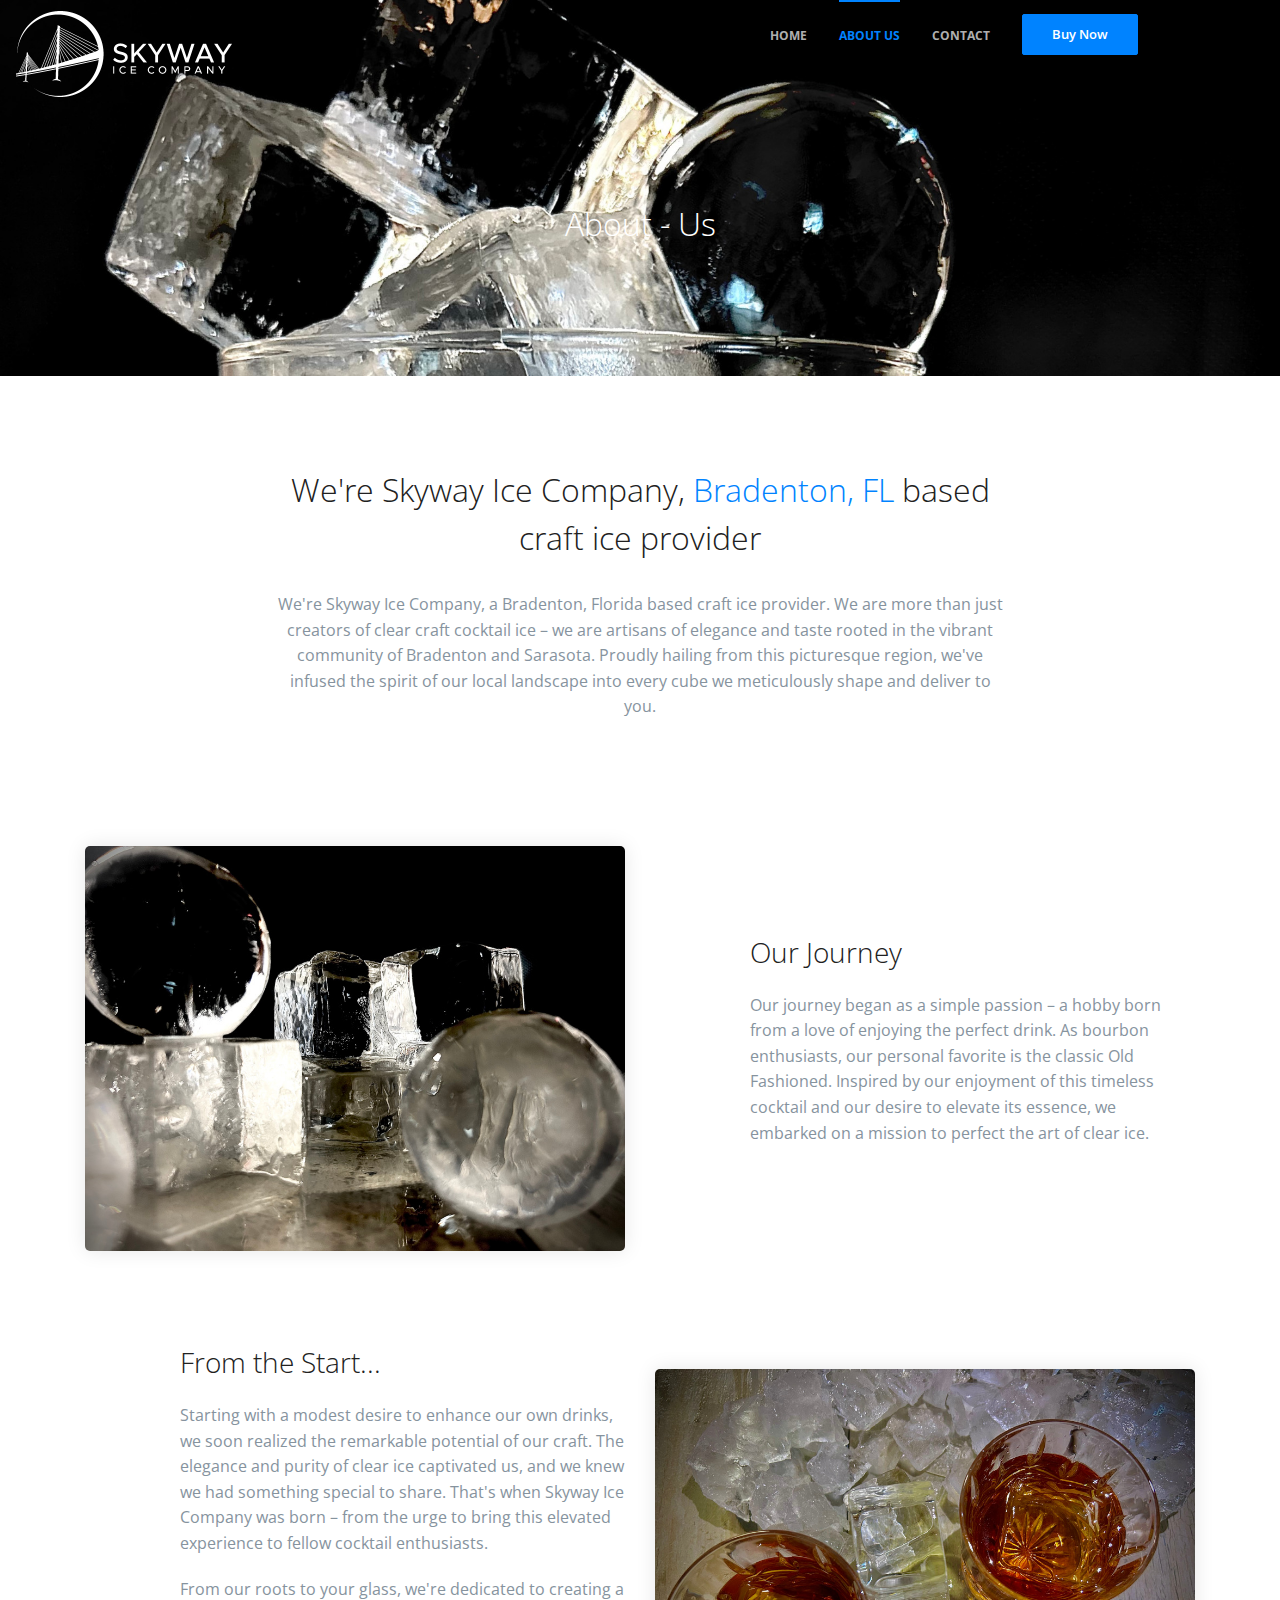
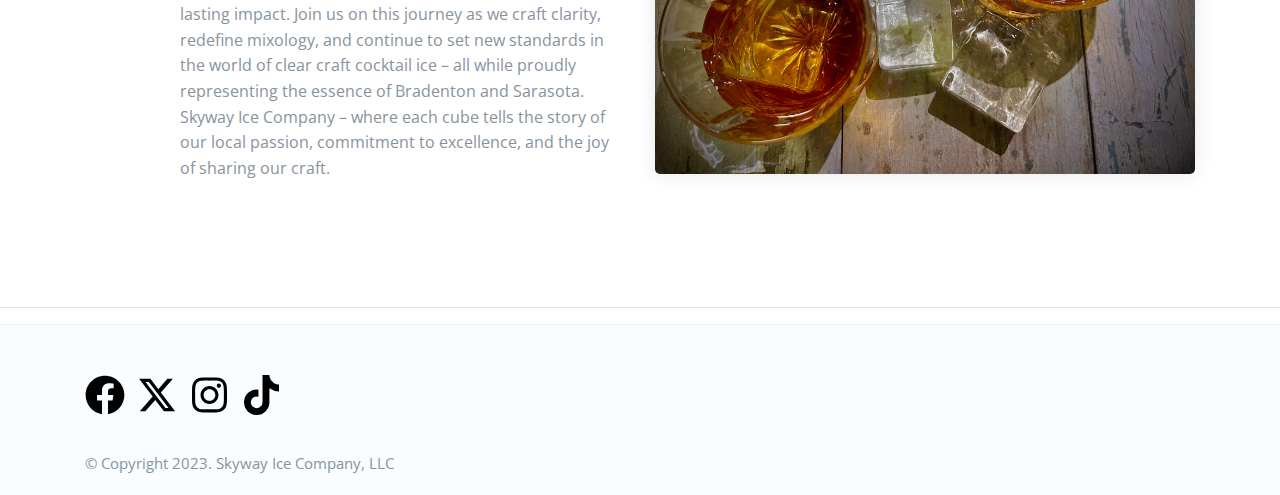
==== commit 950a33d4: "spelling fix" ====
--- a/about.html
+++ b/about.html
@@ -71,7 +71,7 @@
         <div class="col-md-8 mr-auto ml-auto text-center">
             <h2 class="mb30">We're Skyway Ice Company, <span class='text-primary'>Bradenton, FL</span> based craft ice provider</h2>
             <p class="lead">
-                We're Skyway Ice Company, a Bradenton, Florida based craft ice provider. we are more than just creators of clear craft cocktail ice – we are artisans of elegance and taste rooted in the vibrant community of Bradenton and Sarasota. Proudly hailing from this picturesque region, we've infused the spirit of our local landscape into every cube we meticulously shape and deliver to you.
+                We're Skyway Ice Company, a Bradenton, Florida based craft ice provider. We are more than just creators of clear craft cocktail ice – we are artisans of elegance and taste rooted in the vibrant community of Bradenton and Sarasota. Proudly hailing from this picturesque region, we've infused the spirit of our local landscape into every cube we meticulously shape and deliver to you.
             </p>
             
         </div>
